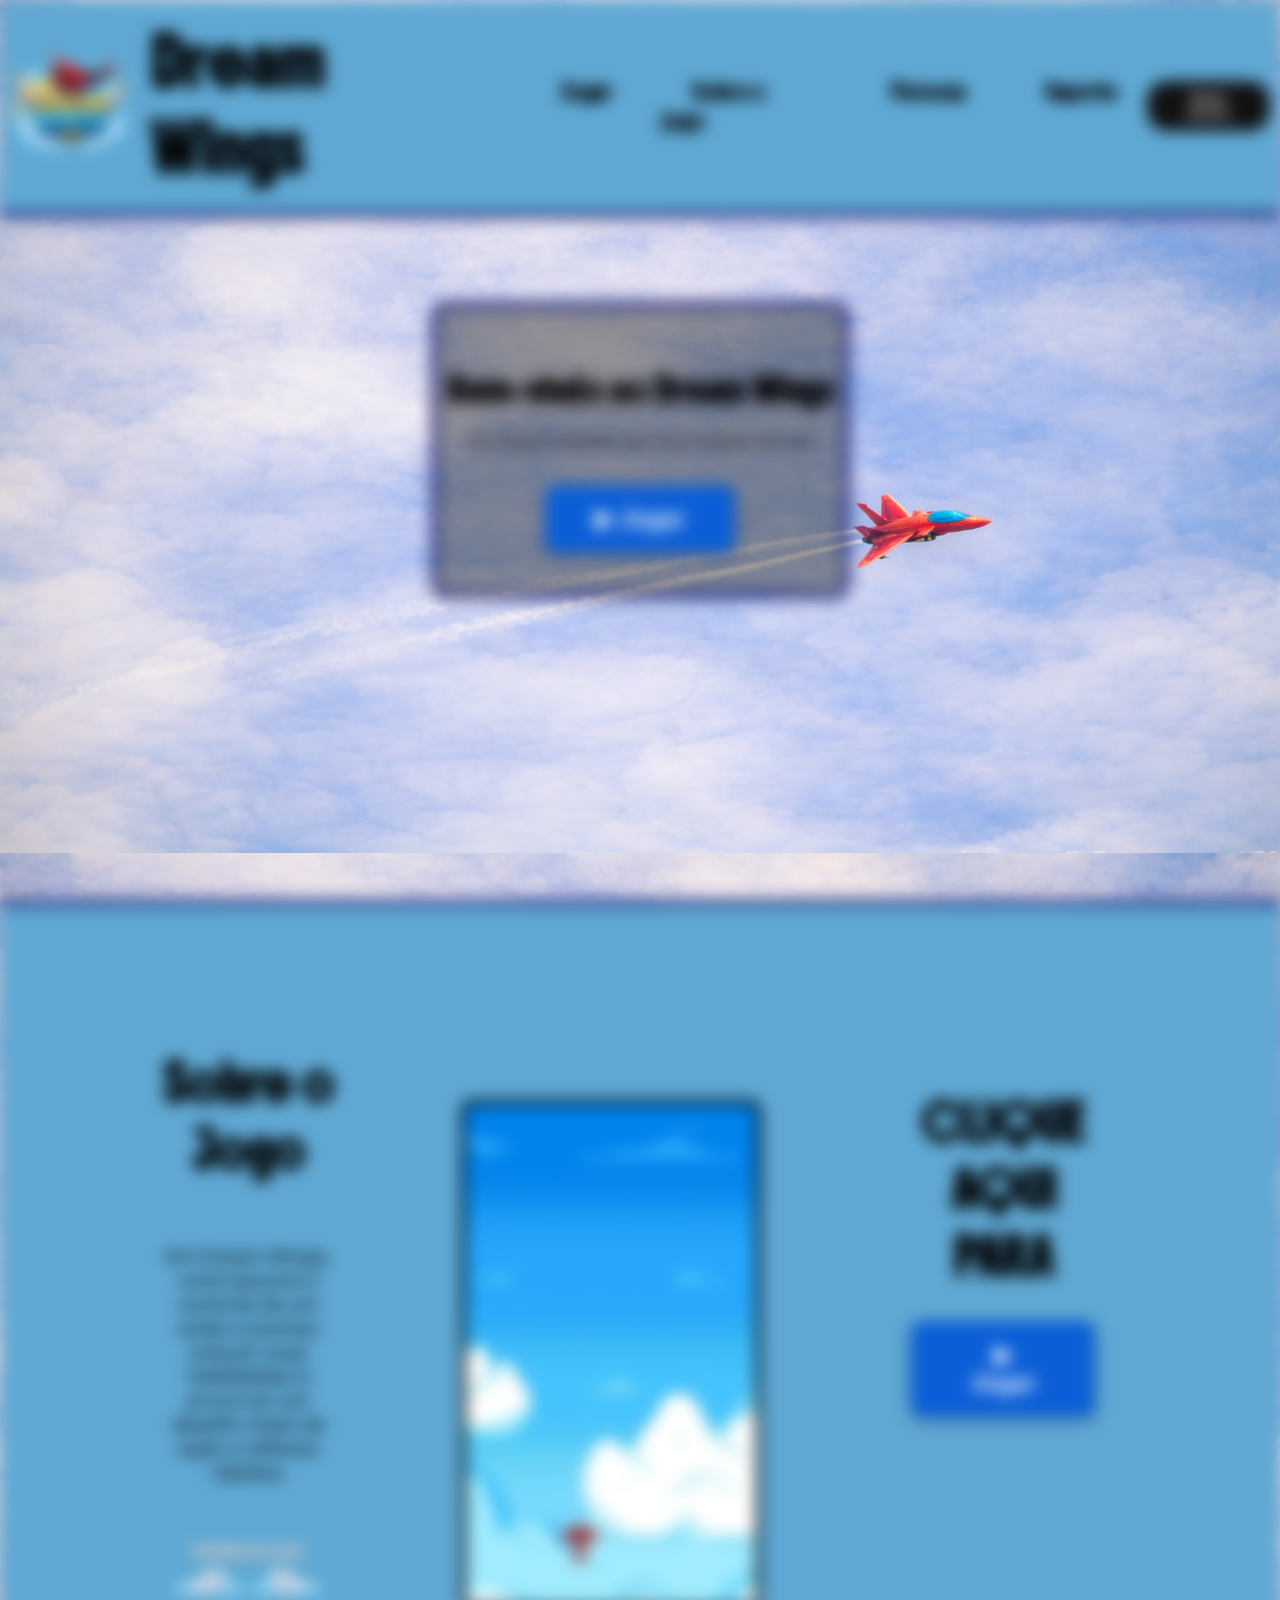
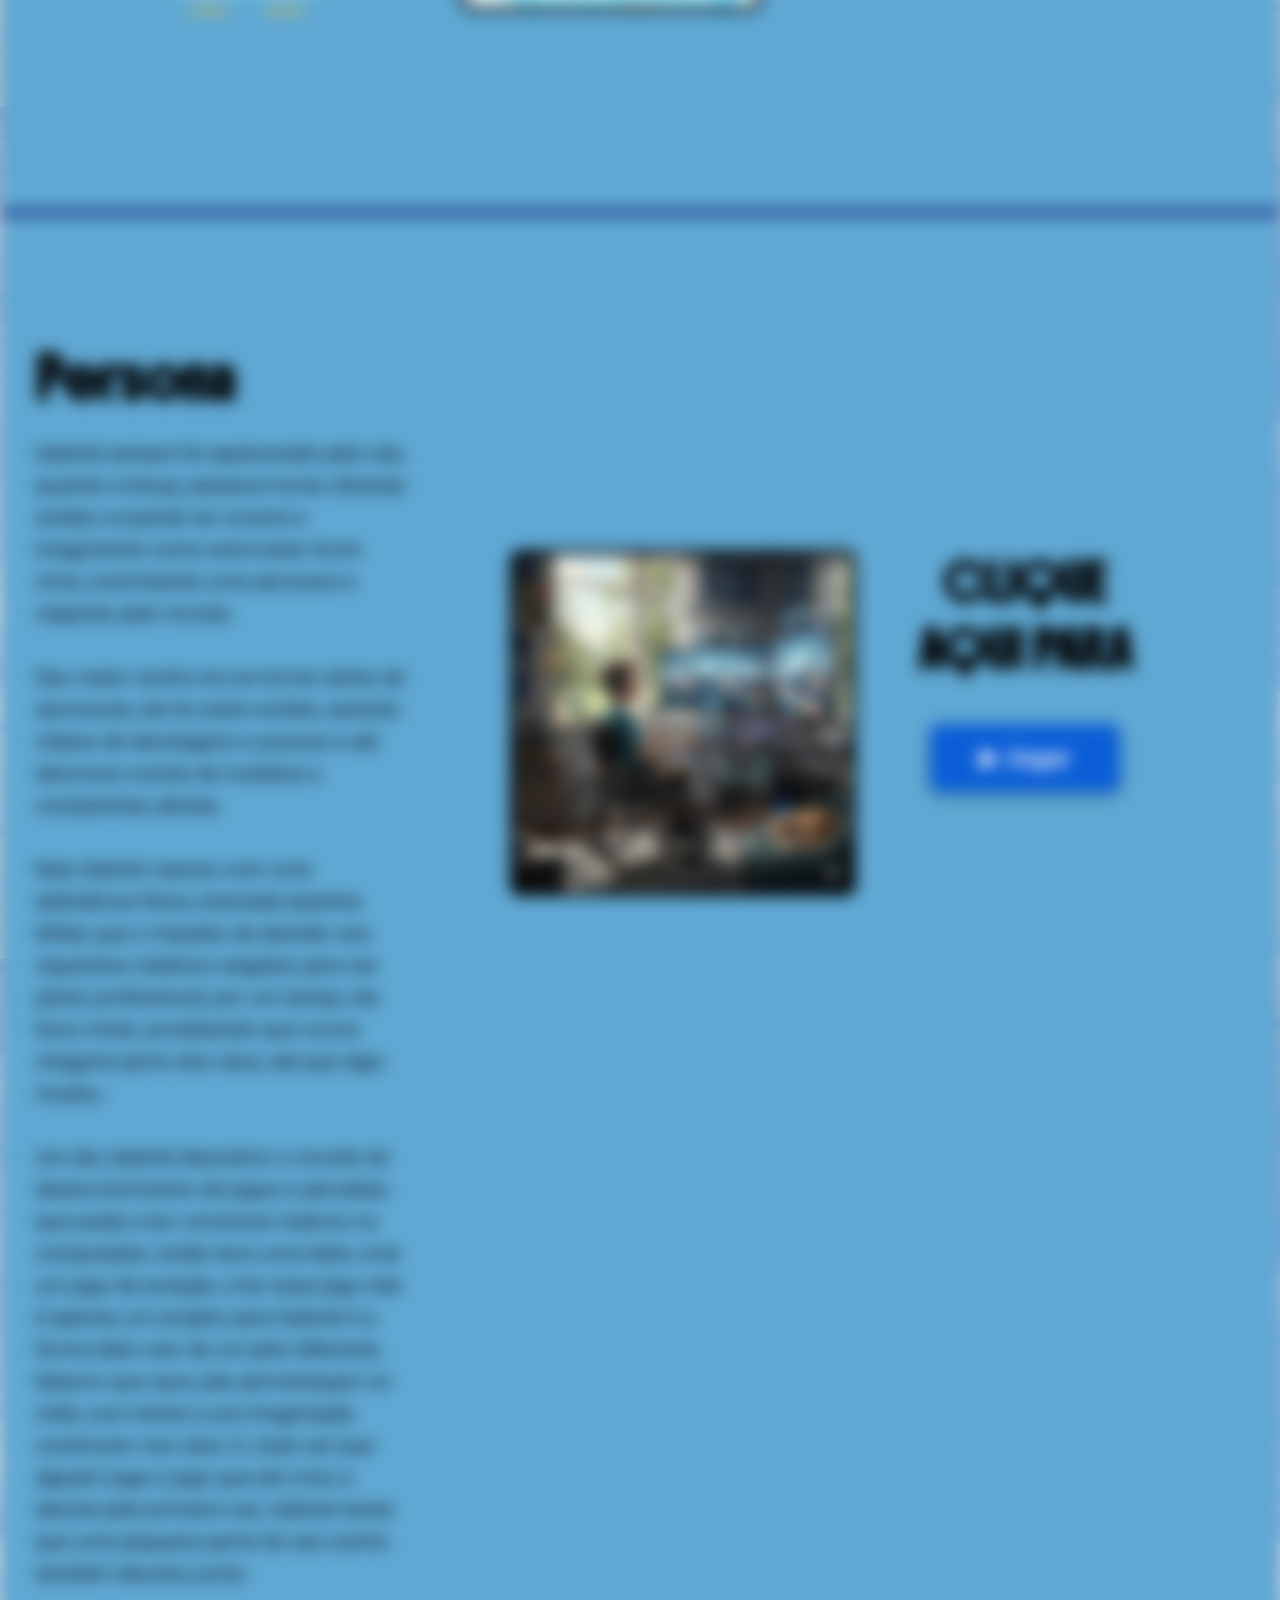
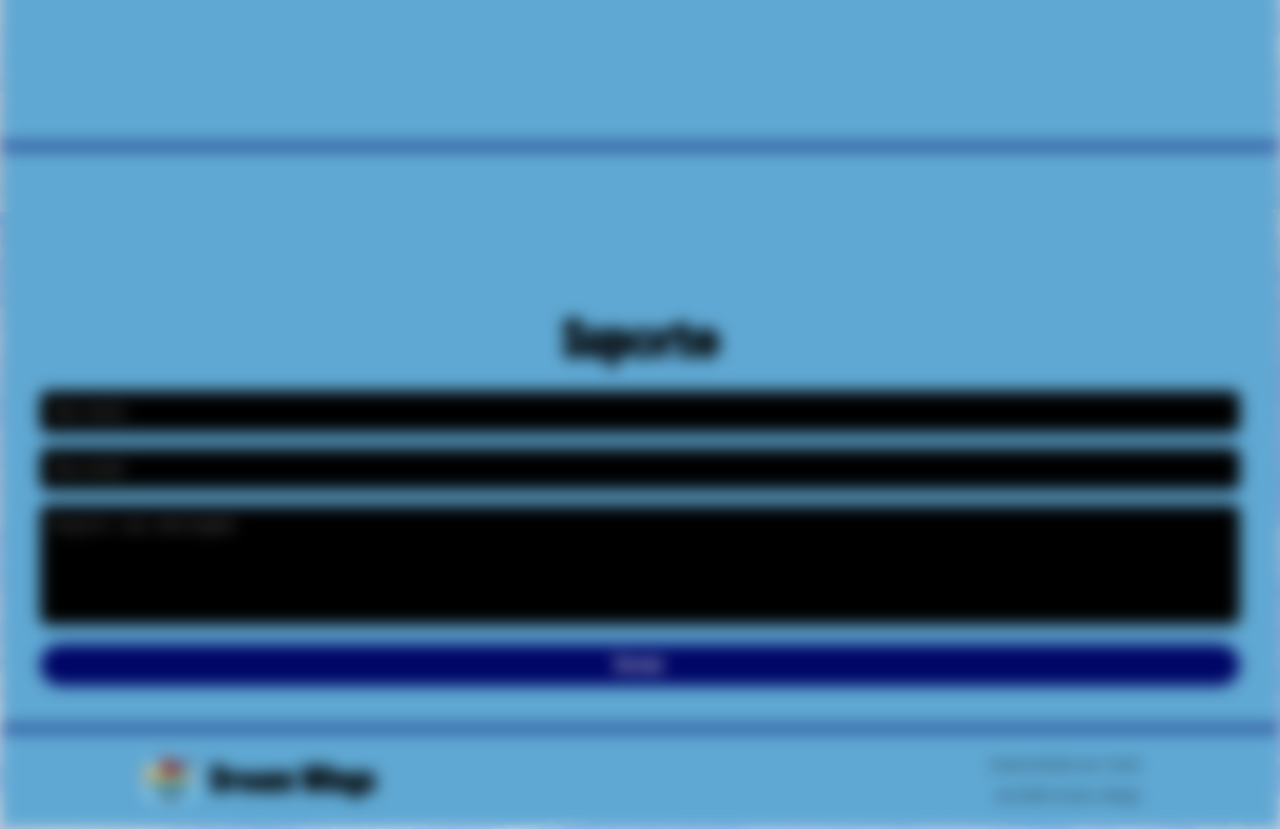
==== index.html @ 75f270e5 "site dream wings" ====
<!DOCTYPE html>
<html lang="pt-br">

<head>
  <meta charset="UTF-8">
  <meta name="viewport" content="width=device-width, initial-scale=1.0">
  <title>Dream Wings</title>

  <!-- FONTES -->
  <link rel="preconnect" href="https://fonts.googleapis.com">
  <link rel="preconnect" href="https://fonts.gstatic.com" crossorigin>

  <!-- TÍTULOS -->
  <link href="https://fonts.googleapis.com/css2?family=Boldonse&display=swap" rel="stylesheet">

  <!-- PARÁGRAFOS -->
  <link href="https://fonts.googleapis.com/css2?family=Bricolage+Grotesque:wght@200..800&display=swap" rel="stylesheet">

  <link rel="stylesheet" href="style.css">
</head>

<body>

<!-- HEADER -->
<header>
  <div class="logo">
    <a href="#jogar">
      <img src="img/logo.png">
    </a>
  </div>

  <a href="#jogar" class="logo-titulo">
    <h1 class="titulo">Dream Wings</h1>
  </a>

  <nav>
    <ul>
      <li><a href="#jogar">Jogar</a></li>
      <li><a href="#sobreojogo">Sobre o jogo</a></li>
      <li><a href="#persona">Persona</a></li>
      <li><a href="#suporte">Suporte</a></li>
    </ul>
  </nav>

  <button id="tema-btn" class="tema-btn">Modo escuro</button>
</header>

<!-- JOGAR -->
<section id="jogar" class="elementodapagina">
  <div class="conteudo">
    <h2 style="font-family: Boldonse;">Bem-vindo ao Dream Wings</h2>
    <p style="font-family: 'Bricolage Grotesque', sans-serif;">
      Um menino sonhador que nunca desistiu de voar.
    </p>
    <button class="play-btn">▶ Jogar</button>
  </div>
</section>

<!-- SOBRE -->
<section id="sobreojogo" class="elementosobre">
  <div class="texto">
    <h2 style="font-family: Boldonse;">Sobre o Jogo</h2>

    <p style="font-family: 'Bricolage Grotesque', sans-serif;">
      Em Dream Wings, você assume o controle de um avião e precisa colocar suas habilidades à prova em um desafio
      cheio de ação e reflexos rápidos.
    </p>

    <div class="imagem-controles">
      <img src="img/Controles de jogo com setas.png">
    </div>
  </div>

  <div class="imagem1">
    <img src="img/screechot.PNG">
  </div>

  <div class="botaosobre">
    <h2 style="font-family: Boldonse;">CLIQUE AQUI PARA</h2>
    <button class="play-btn">▶ Jogar</button>
  </div>
</section>

<!-- PERSONA -->
<section id="persona" class="persona">
  <div class="texto">
    <h2 style="font-family: Boldonse;">Persona</h2>

    
        </h2>

        <p>
          Gabriel sempre foi apaixonado pelo céu, quando criança, passava horas olhando aviões cruzando as nuvens e
          imaginando como seria estar lá em cima, controlando uma aeronave e viajando pelo mundo.
          <br> </br>
          Seu maior sonho era se tornar piloto de aeronaves, ele lia sobre aviões, assistia vídeos de decolagens e
          pousos e
          até decorava nomes de modelos e companhias aéreas.
          <br> </br>
          Mas Gabriel nasceu com uma deficiência física chamada espinha bífida, que o impediu de atender aos requisitos
          médicos exigidos para ser piloto profissional, por um tempo, ele ficou triste, acreditando que nunca chegaria
          perto dos céus,
          até que algo mudou.

          <br> </br>

          Um dia, Gabriel descobriu o mundo do desenvolvimento de jogos e percebeu que podia criar universos inteiros no
          computador,

          então teve uma ideia: criar um jogo de aviação,

          criar esse jogo não é apenas um projeto para Gabriel é a forma dele voar de um jeito diferente.

          Mesmo que seus pés permaneçam no chão, sua mente e sua imaginação continuam nos céus. E, toda vez que alguém
          joga
          o jogo que ele criou e decola pela primeira vez, Gabriel sente que uma pequena parte do seu sonho também
          decolou
          junto.


        </p>
  </div>

  <div class="imagem">
    <img src="img/gabriel.png">
  </div>

  <div class="botaopersona">
    <h2 style="font-family: Boldonse;">CLIQUE AQUI PARA</h2>
    <button class="play-btn">▶ Jogar</button>
  </div>
</section>

<!-- SUPORTE -->
<section id="suporte">
  <h2 style="font-family: Boldonse;">Suporte</h2>

  <input type="text" placeholder="Seu nome">
  <input type="email" placeholder="Seu email">
  <textarea placeholder="Digite sua mensagem"></textarea>

  <button type="button" onclick="mostrarOpcoes()">Enviar</button>

  <div id="opcoes-email" style="display:none;">
    <button onclick="abrirGmail()">Gmail</button>
    <button onclick="abrirOutlook()">Outlook</button>
  </div>
</section>

<!-- FOOTER -->
<footer class="footer">
  <div class="footer-content">
    <div class="footer-logo">
      <img src="img/logo.png">
      <h2 style="font-family: Boldonse;">Dream Wings</h2>
    </div>

    <div class="footer-info">
      <p style="font-family: 'Bricolage Grotesque', sans-serif;">Desenvolvido por Cauê</p>
      <p style="font-family: 'Bricolage Grotesque', sans-serif;">© 2026 Dream Wings</p>
    </div>
  </div>
</footer>


<script>
function mostrarOpcoes() {
  document.getElementById("opcoes-email").style.display = "block";
}

function abrirGmail() {
  window.location.href =
    "https://mail.google.com/mail/?view=cm&to=suportedreamwings@gmail.com";
}

function abrirOutlook() {
  window.location.href =
    "https://outlook.live.com/mail/0/deeplink/compose?to=suportedreamwings@gmail.com";
}

const ANO_LANCAMENTO = 2026;
  let anoAtual = new Date().getFullYear();

  if (anoAtual == ANO_LANCAMENTO) {
    alert("NOTÍCIA: Este jogo é um grande lançamento!");
  }



  
  window.scrollTo(0, 0);

let nome = prompt("Qual é o seu nome?");

  // pede a idade
  let idade = Number(prompt("Olá " + nome + ", qual é a sua idade?"));

  // verificação
  if (idade >= 10) {
    alert("Acesso permitido. Bem-vindo, " + nome + "!");
  } else {
    alert("Acesso restrito, " + nome + "!");


    
    // borra o site
    document.body.style.filter = "blur(8px)";
    document.body.style.pointerEvents = "none";
  }



// modo escuro
const botao = document.getElementById("tema-btn");

botao.onclick = function () {
  document.body.classList.toggle("dark");

  if (document.body.classList.contains("dark")) {
    botao.textContent = "Modo claro";
  } else {
    botao.textContent = "Modo escuro";
  }
};
</script>

</body>
</html>
---- style.css ----
* {
    box-sizing: border-box;
    scroll-behavior: auto;
}

a {
  text-decoration: none;
  color: inherit;
}

/* começo do header */
header {
    background-color: #5fa8d3;
    box-shadow: 0 2px 10px rgba(0,0,0,0.1);
    padding: 0px 10px;
    margin: 0;
    border: 10px;
    margin: auto;
   border-bottom: 5px solid #000566;

    display: flex;
    align-items: center;
    position: fixed;
    top: 0;
    left: 0;
    width: 100%;
    z-index: 1000;





}




/* LOGO ESQUERDA */
.logo img {
    width: 120px;


}

/* TÍTULO CENTRAL  */
.titulo {
    position: left;
    padding: 20px;
    left: 45%;
    text-align: left;
    color: #000;
    margin: 0;
    font-family: Boldonse;
    font-size: 45px;
   
}

/* MENU DIREITA */
nav {
    margin-left: auto;



}

nav ul {
    list-style: none;
    display: flex;
    margin: 0;
    padding: 0;
}

nav ul li {
    margin-left: 20px;

}

nav ul li a {
    text-decoration: none;
    color: black;
    font-weight: bold;
    font-size: 15px;
    padding: 0px;
    margin: 30px;
    font-family: Boldonse;

}

/* SUBLINHADO DOS BOTÕES DO MENU */
nav ul li a:hover {
    color: blue;
}



.logo-titulo {
  text-decoration: none;
  color: inherit;
  display: flex;
  align-items: center;
  gap: 10px;
}


/* fim do header */


body {
    background-image: url(img/Jato\ de\ combate\ vermelho\ no\ céu.png);
    background-size: contain;
    margin: 0;
    padding: 0;
background-color: #ffffff;
    color: #000000; 




}


/*  começo da tela inteira */
.elementodapagina {
    height: 100vh;
    /* ocupa a tela toda */
    display: flex;
    justify-content: center;
    align-items: center;
    text-align: center;
    color: rgb(255, 255, 255);




}
/* fim da tela inteira */






/*começo do quadrado*/

.conteudo {
  background: rgba(55, 56, 56, 0.5);/* fundo escuro transparente */
    padding: 40px 10px;
    border-radius: 15px;
    border: 5px solid #000566;
box-shadow: 0 2px 10px rgba(0,0,0,0.1);

        h2{
            font-family:  Boldonse;
            color: #000;
        }



    p {
        font-family: Bricolage Grotesque;
        font-size: 15px;
color: #000;
    }



}
/*fim do quadrado*/





/* começo do botão jogar */
.play-btn {
    margin-top: 20px;
    padding: 20px 50px;
    font-size: 24px;
    font-weight: bold;
 background-color: #0b5ed7;
    box-shadow: 0 4px 12px rgba(0,0,0,0.25);
 
    border: none;
    border-radius: 10px;
    cursor: pointer;
    transition: opacity 0.3s;
      animation: piscar 1s infinite;
     color: white;

    




}

@keyframes piscar {
    0% { opacity: 2; }
    50% { opacity: 0.5; }
    100% { opacity: 0,5; }
}



/* EFEITO HOVER BOTÃO */
.play-btn:hover {
     background-color: #084298;
    transform: scale(1.1);
    
}

/*fim do botão jogar*/









/*começo do sobre o jogo*/

.elementosobre {
background-color: #5fa8d3;

    .botaosobre {


        margin-top: 20px;
        padding: 20px 50px;
        font-size: 24px;
        font-weight: bold;
   
        border: none;
        border-radius: 10px;
        cursor: pointer;
        transition: 0.3s;


    }

    /* EFEITO HOVER BOTÃO */
    .play-btn:hover {
      background-color: #084298;
    transform: scale(1.1);
    }









    h2 {
        margin: auto;
        text-align: center;
        color: black;
        font-family: Boldonse;
        font-size: 35px;
        padding: 10px;
    }


    p {

        border-radius: 10px;
        font-family: Bricolage Grotesque;
        padding: 0px 10px;
        color: black;
        font-size: 20px;
        padding: 30px;

   
    }

    
.imagem-controles img{
    width: 70%;
  text-align: left;
  
}







    .texto {
        width: 65%;
    }

    .imagem1 img {
        width: 300px;
        border-radius: 10px;
         border: 5px solid black;
        margin: 60px 100px;
        padding: 0px 0px;
        align-items: top;
    }


    display: flex;
       align-items: top;
    padding: 135px;
    justify-content: space-between;
  
    text-align: center;
      border-top: 5px solid #000566;
box-shadow: 0 2px 10px rgba(0,0,0,0.1);
    
}

/*fim do sobre o jogo*/



















/*começo do footer*/

.footer {
    width: 100%;
  background-color: #5fa8d3;
    color: white;
    padding: 10px 20px;
    margin-top: 0;
   border-top: 5px solid #000566;

}

.footer-content {
    max-width: 1000px;
    margin: auto;
    display: flex;
    justify-content: space-between;
    align-items: center;
    flex-wrap: wrap;
}

.footer-logo {
    display: flex;
    align-items: center;
    gap: 10px;
}

.footer-logo img {
    width: 60px;
}

.footer-logo h2 {
    font-size: 22px;
    color: black
}

.footer-info {
    text-align: right;
    font-size: 14px;
    opacity: 0.8;
    color: #000;
}


/*fim do footer*/




/*começo da persona*/
.persona {

    display: flex;
    align-items: flex-start;
    justify-content: space-between;

    padding: 135px;
    background-color: #5fa8d3;
    text-align: center;

    border-top: 5px solid #000566;
    box-shadow: 0 2px 10px rgba(0,0,0,0.1);
}

/* TEXTO (ESQUERDA) */
.persona .texto {
    width: 60%;
    margin-left: -100px;
    margin-right: 100px;
}

.persona .texto h2 {
    text-align: left;
    color: black;
    font-family: Boldonse;
    font-size: 40px;
    margin-bottom: 20px;
    margin-top: -10px;
}

.persona .texto p {
    text-align: left;
    font-family: Bricolage Grotesque;
    color: black;
    font-size: 20px;
    line-height: 1.6;
}

/* IMAGEM (MEIO) */
.persona .imagem {
    display: flex;
    align-items: center;
    justify-content: center;
}

.persona .imagem img {
    width: 480px; /* maior */
    max-width: 100%;
    border-radius: 10px;
    border: 5px solid black;
    margin: 0 40px;
    
    margin-top: 200px;
}

/*botao de jogar*/
.persona .botaopersona {
    display: flex;
    flex-direction: column;
    align-items: center;
    margin-left: 50px;
}

/* TEXTO DO BOTÃO */
.persona .botaopersona h2 {
    color: black;
    font-family: Boldonse;
    font-size: 35px;
    margin-bottom: 20px;
    text-align: center;
    margin-top: 200px;
}

/* BOTÃO */
.persona .play-btn {
    padding: 20px 50px;
    font-size: 24px;
    font-weight: bold;

   
    color: white;

    border: none;
    border-radius: 10px;
    cursor: pointer;
    transition: 0.3s;
 background-color: #0b5ed7;
    box-shadow: 0 4px 12px rgba(0,0,0,0.25);
}

/* HOVER */
.persona .play-btn:hover {
    background-color: #084298;
    transform: scale(1.1);
}


/*fim da persona*/









#suporte {
    
  background-color: #5fa8d3;
  
  text-align: center;
  color: white;
  margin-bottom: 0;
  padding-bottom: 20px; /* ajusta se quiser menos espaço */
border-top: 5px solid #000566;
    box-shadow: 0 2px 10px rgba(0,0,0,0.1);
    padding: 40px;
  
}

#suporte h2 {
     font-family: Boldonse;
  font-size: 32px;
  margin-bottom: 20px;
  color: black;
  margin-top: 120px
}

#suporte form {
    
  max-width: 500px;
  margin: 0 auto;
  
  
}

#suporte input,
#suporte textarea {
  width: 100%;
  padding: 12px;
  margin-bottom: 15px;
  border: none;
  border-radius: 8px;
  outline: none;
  font-size: 16px;
  background-color: black;
  color: white;
  
   

}


#suporte input[type="text"],
#suporte input[type="email"],
#suporte textarea {
  color: white;
  background-color: black;
  
}

#suporte textarea {
  
  height: 120px;
  color: white;
  background-color: black;
}

#suporte button {
  width: 100%;
  padding: 12px;
  background-color: #000566;
  color: white;
  border: none;
  border-radius: 25px;
  font-size: 16px;
  font-weight: bold;
  cursor: pointer;
  transition: 0.3s;
}

#suporte button:hover {
  background-color: #000566;
  transform: scale(1.05);
}

#opcoes-email {
  margin-top: 10px;
}

#opcoes-email button {
  margin: 5px;
  padding: 10px 15px;
  border-radius: 10px;
  border: none;
  cursor: pointer;
}
























/*MODO ESCURO*/
.tema-btn {
  padding: 10px 20px;
  border-radius: 20px;
  border: none;
  background: #111;
  color: #fff;
  cursor: pointer;
  font-weight: bold;
  transition: 0.3s;
}

.tema-btn:hover {
  transform: scale(1.05);
}

/* quando estiver no modo escuro */
body.dark .tema-btn {
  background: #fff;
  color: #000;

}


body.dark {
    background-color: #020c1b;
    color: white;
    background-image: url(img/Jato\ vermelho\ no\ céu\ estrelado.png);
}
 
body.dark .elementosobre {
    background: linear-gradient(180deg, #04111d, #020c1b);
    
     border-top: 5px solid #02cae9;
    box-shadow: 0 0 15px #02cae9;

    h2{
        color: white;
    }
    p{
        color: white;
    }
    img{
        border:  5px solid white;
    }
 
    .imagem-controles img{
        border: none;
    }

    
}


body.dark .persona {
    background: linear-gradient(180deg, #04111d, #020c1b);
       border-top: 5px solid #02cae9;
    box-shadow: 0 0 15px #02cae9;

    h2{
        color: white;

    }

    p{
        color: white;
    }

    img{
        border:  5px solid white;
    }
}


body.dark header {
    background-color: #08131f;
      border-bottom:  5px solid #02cae9;
    box-shadow: 0 0 15px #02cae9;
    h1{
        color: white;
    }

    }


    

body.dark nav ul li a {
color: white;
    }



   body.dark nav ul li a:hover {
    color: #00c3ff;
}




body.dark footer {
     background: linear-gradient(180deg, #0b1d3a, #000);
     border-top: 5px solid #02cae9;
    box-shadow: 0 0 15px #02cae9;
}

body.dark .footer-logo h2 {
    font-size: 22px;
    color: white;
}

body.dark .footer-info {
    text-align: right;
    font-size: 14px;
    opacity: 0.8;
    color: white;
}








body.dark .play-btn {
    background-color: #02cae9;
   box-shadow: 0 0 15px #02cae9;
    color: rgb(0, 0, 0);
     
}

body.dark .play-btn:hover{
   background-color:  #00c3ff;
}

body.dark .conteudo {
    border-radius: 15px;
    border: 5px solid #02cae9;
    box-shadow: 0 0 15px #02cae9;
     background: rgba(55, 56, 56, 0.5);
h2{
    color: white;
}

p{
    color: white;
}
}





body.dark #suporte{
    border-top: 5px solid #02cae9;
    box-shadow: 0 0 15px #02cae9;
    background-color: #08131f;
}



body.dark #suporte button {
  background-color: #02cae9;
   box-shadow: 0 0 15px #02cae9;
   color: #000;
  }

  body.dark #suporte h2{
    color: white;
  }

  body.dark #suporte input,
body.dark #suporte textarea {
  background-color: white; /* quadrado branco */
  color: black;            /* texto preto */
}

/* placeholder (Digite seu nome, email...) */
body.dark #suporte input::placeholder,
body.dark #suporte textarea::placeholder {
  color: black;
}
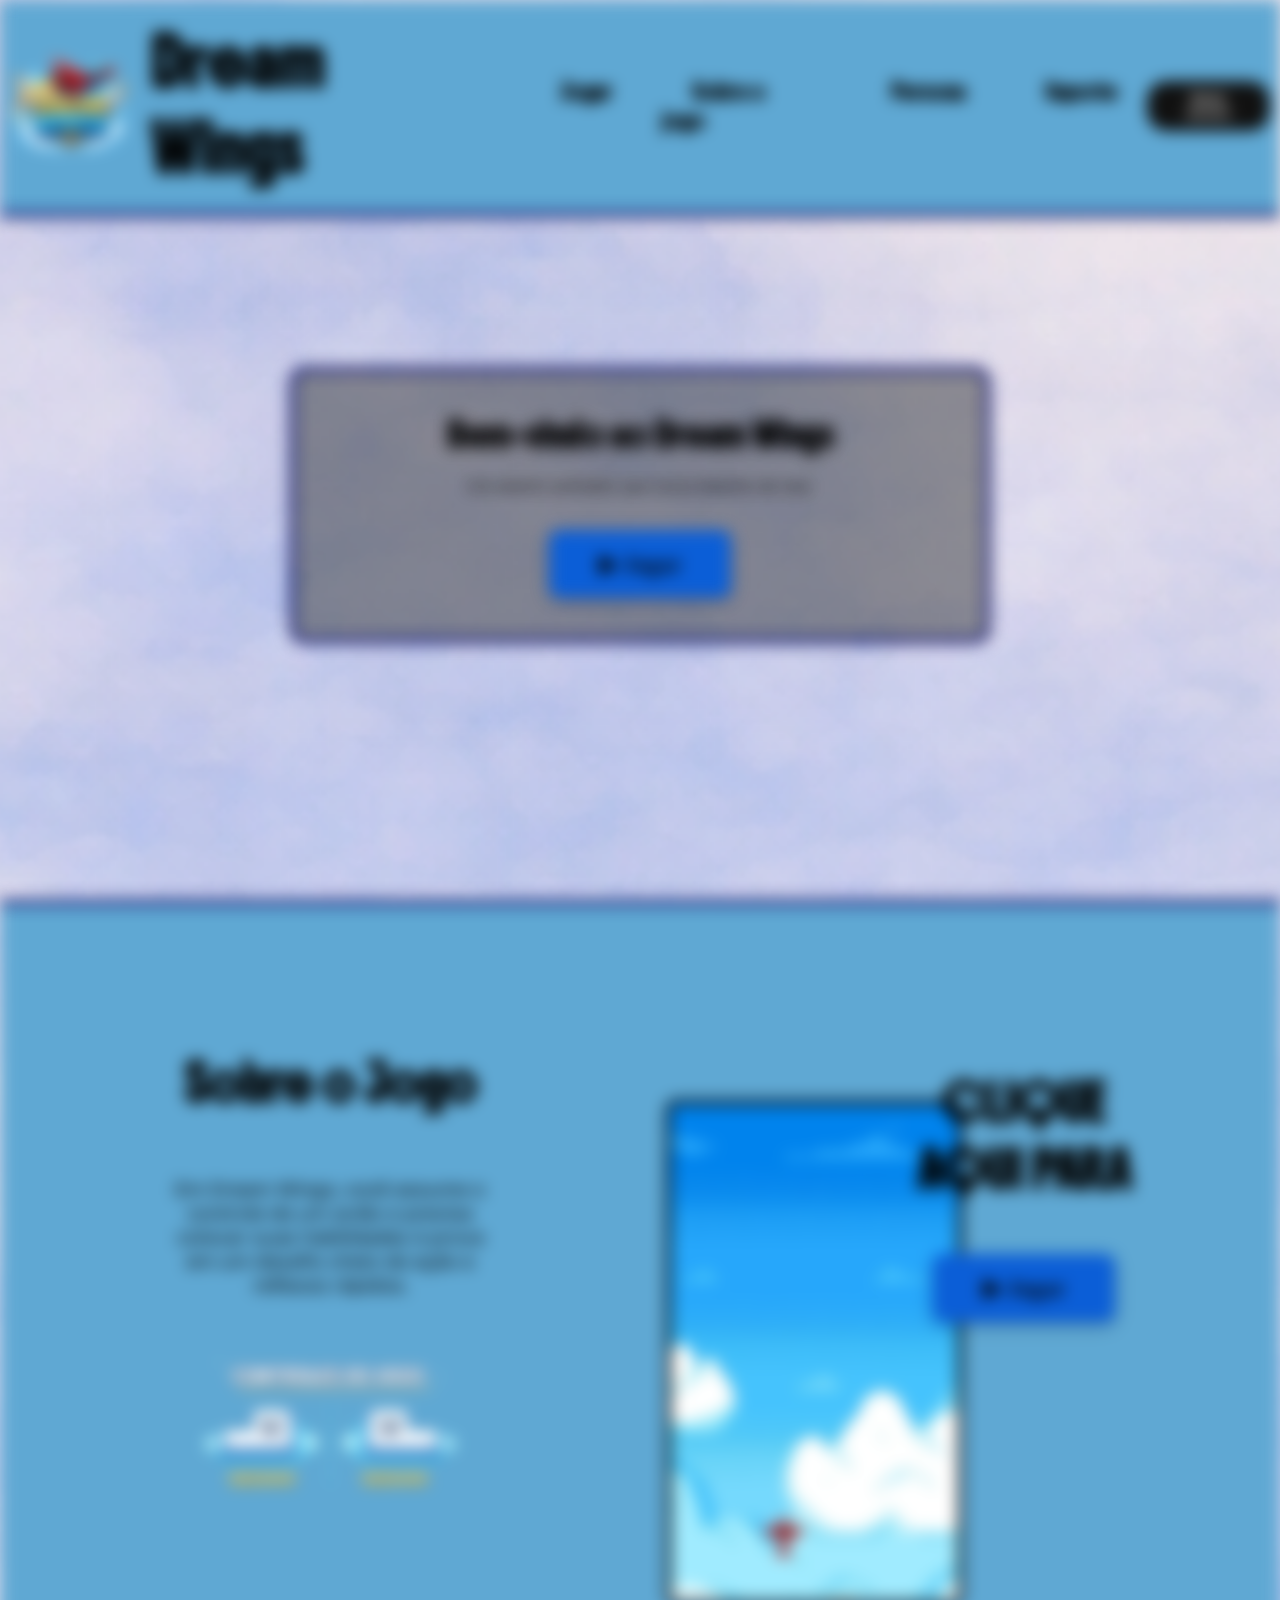
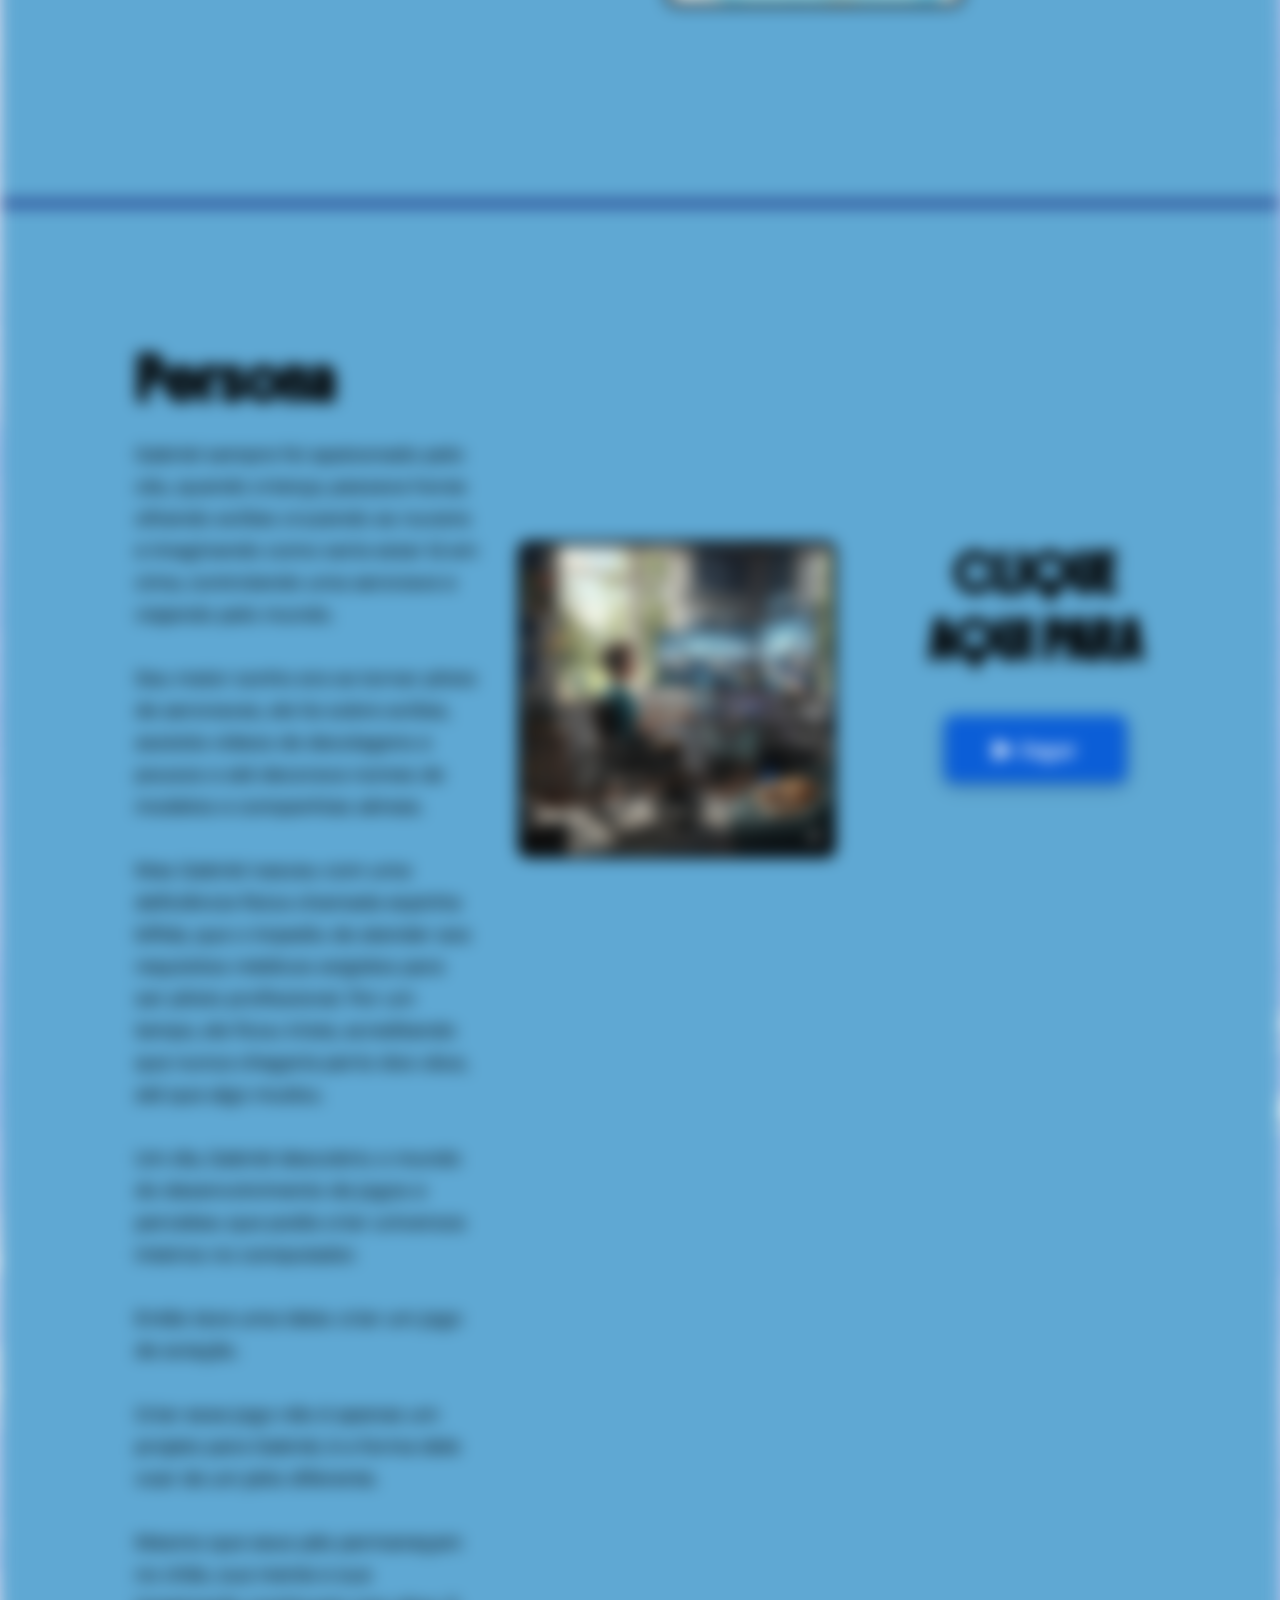
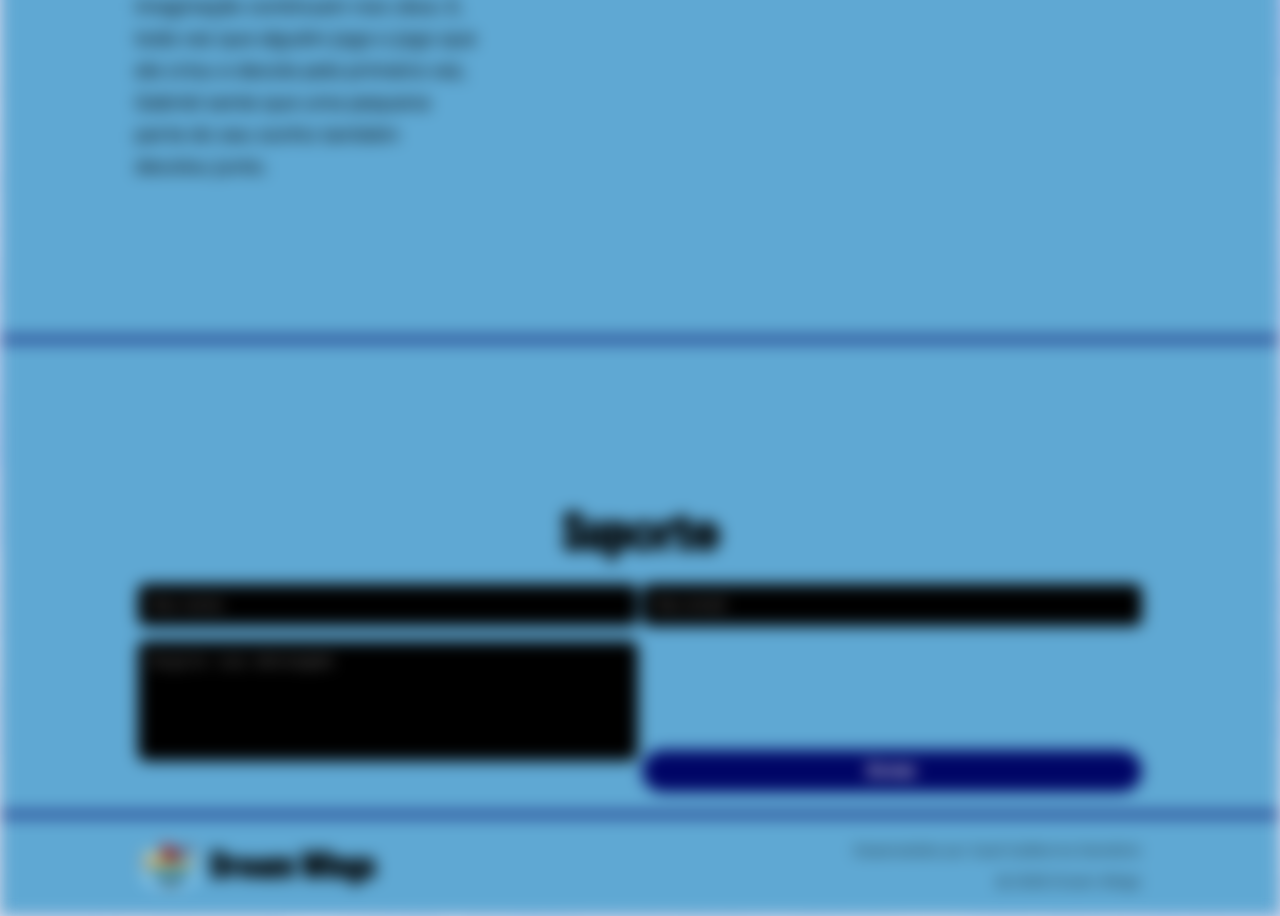
==== commit 291096eb: "linkando o jogo" ====
--- a/index.html
+++ b/index.html
@@ -1,228 +1,180 @@
 <!DOCTYPE html>
 <html lang="pt-br">
-
 <head>
   <meta charset="UTF-8">
   <meta name="viewport" content="width=device-width, initial-scale=1.0">
   <title>Dream Wings</title>
-
-  <!-- FONTES -->
   <link rel="preconnect" href="https://fonts.googleapis.com">
   <link rel="preconnect" href="https://fonts.gstatic.com" crossorigin>
-
-  <!-- TÍTULOS -->
   <link href="https://fonts.googleapis.com/css2?family=Boldonse&display=swap" rel="stylesheet">
-
-  <!-- PARÁGRAFOS -->
   <link href="https://fonts.googleapis.com/css2?family=Bricolage+Grotesque:wght@200..800&display=swap" rel="stylesheet">
-
   <link rel="stylesheet" href="style.css">
 </head>
-
 <body>
-
-<!-- HEADER -->
-<header>
-  <div class="logo">
-    <a href="#jogar">
-      <img src="img/logo.png">
-    </a>
-  </div>
-
-  <a href="#jogar" class="logo-titulo">
-    <h1 class="titulo">Dream Wings</h1>
-  </a>
-
-  <nav>
-    <ul>
-      <li><a href="#jogar">Jogar</a></li>
-      <li><a href="#sobreojogo">Sobre o jogo</a></li>
-      <li><a href="#persona">Persona</a></li>
-      <li><a href="#suporte">Suporte</a></li>
-    </ul>
-  </nav>
-
-  <button id="tema-btn" class="tema-btn">Modo escuro</button>
-</header>
-
-<!-- JOGAR -->
-<section id="jogar" class="elementodapagina">
-  <div class="conteudo">
-    <h2 style="font-family: Boldonse;">Bem-vindo ao Dream Wings</h2>
-    <p style="font-family: 'Bricolage Grotesque', sans-serif;">
-      Um menino sonhador que nunca desistiu de voar.
-    </p>
-    <button class="play-btn">▶ Jogar</button>
-  </div>
-</section>
-
-<!-- SOBRE -->
-<section id="sobreojogo" class="elementosobre">
-  <div class="texto">
-    <h2 style="font-family: Boldonse;">Sobre o Jogo</h2>
-
-    <p style="font-family: 'Bricolage Grotesque', sans-serif;">
-      Em Dream Wings, você assume o controle de um avião e precisa colocar suas habilidades à prova em um desafio
-      cheio de ação e reflexos rápidos.
-    </p>
-
-    <div class="imagem-controles">
-      <img src="img/Controles de jogo com setas.png">
-    </div>
-  </div>
-
-  <div class="imagem1">
-    <img src="img/screechot.PNG">
-  </div>
-
-  <div class="botaosobre">
-    <h2 style="font-family: Boldonse;">CLIQUE AQUI PARA</h2>
-    <button class="play-btn">▶ Jogar</button>
-  </div>
-</section>
-
-<!-- PERSONA -->
-<section id="persona" class="persona">
-  <div class="texto">
-    <h2 style="font-family: Boldonse;">Persona</h2>
-
-    
-        </h2>
-
-        <p>
-          Gabriel sempre foi apaixonado pelo céu, quando criança, passava horas olhando aviões cruzando as nuvens e
-          imaginando como seria estar lá em cima, controlando uma aeronave e viajando pelo mundo.
-          <br> </br>
-          Seu maior sonho era se tornar piloto de aeronaves, ele lia sobre aviões, assistia vídeos de decolagens e
-          pousos e
-          até decorava nomes de modelos e companhias aéreas.
-          <br> </br>
-          Mas Gabriel nasceu com uma deficiência física chamada espinha bífida, que o impediu de atender aos requisitos
-          médicos exigidos para ser piloto profissional, por um tempo, ele ficou triste, acreditando que nunca chegaria
-          perto dos céus,
-          até que algo mudou.
-
-          <br> </br>
-
-          Um dia, Gabriel descobriu o mundo do desenvolvimento de jogos e percebeu que podia criar universos inteiros no
-          computador,
-
-          então teve uma ideia: criar um jogo de aviação,
-
-          criar esse jogo não é apenas um projeto para Gabriel é a forma dele voar de um jeito diferente.
-
-          Mesmo que seus pés permaneçam no chão, sua mente e sua imaginação continuam nos céus. E, toda vez que alguém
-          joga
-          o jogo que ele criou e decola pela primeira vez, Gabriel sente que uma pequena parte do seu sonho também
-          decolou
-          junto.
-
-
-        </p>
-  </div>
-
-  <div class="imagem">
-    <img src="img/gabriel.png">
-  </div>
-
-  <div class="botaopersona">
-    <h2 style="font-family: Boldonse;">CLIQUE AQUI PARA</h2>
-    <button class="play-btn">▶ Jogar</button>
-  </div>
-</section>
-
-<!-- SUPORTE -->
-<section id="suporte">
-  <h2 style="font-family: Boldonse;">Suporte</h2>
-
-  <input type="text" placeholder="Seu nome">
-  <input type="email" placeholder="Seu email">
-  <textarea placeholder="Digite sua mensagem"></textarea>
-
-  <button type="button" onclick="mostrarOpcoes()">Enviar</button>
-
-  <div id="opcoes-email" style="display:none;">
-    <button onclick="abrirGmail()">Gmail</button>
-    <button onclick="abrirOutlook()">Outlook</button>
-  </div>
-</section>
-
-<!-- FOOTER -->
-<footer class="footer">
-  <div class="footer-content">
-    <div class="footer-logo">
-      <img src="img/logo.png">
-      <h2 style="font-family: Boldonse;">Dream Wings</h2>
+  <header>
+    <div class="logo">
+      <a href="#jogar">
+        <img src="img/logo.png" alt="Logo Dream Wings">
+      </a>
     </div>
 
-    <div class="footer-info">
-      <p style="font-family: 'Bricolage Grotesque', sans-serif;">Desenvolvido por Cauê</p>
-      <p style="font-family: 'Bricolage Grotesque', sans-serif;">© 2026 Dream Wings</p>
+    <a href="#jogar" class="logo-titulo">
+      <h1 class="titulo">Dream Wings</h1>
+    </a>
+
+    <nav>
+      <ul>
+        <li><a href="#jogar">Jogar</a></li>
+        <li><a href="#sobreojogo">Sobre o jogo</a></li>
+        <li><a href="#persona">Persona</a></li>
+        <li><a href="#suporte">Suporte</a></li>
+      </ul>
+    </nav>
+
+    <button id="tema-btn" class="tema-btn">Modo escuro</button>
+  </header>
+
+  <section id="jogar" class="elementodapagina">
+    <div class="conteudo">
+      <h2>Bem-vindo ao Dream Wings</h2>
+      <p>Um menino sonhador que nunca desistiu de voar.</p>
+      <a href="Dream WIngs/index.html" target="_blank" rel="noopener noreferrer" class="play-btn">▶ Jogar</a>
     </div>
-  </div>
-</footer>
+  </section>
 
+  <section id="sobreojogo" class="elementosobre">
+    <div class="texto">
+      <h2>Sobre o Jogo</h2>
+      <p>
+        Em Dream Wings, você assume o controle de um avião e precisa colocar suas habilidades à prova em um desafio
+        cheio de ação e reflexos rápidos.
+      </p>
 
-<script>
-function mostrarOpcoes() {
-  document.getElementById("opcoes-email").style.display = "block";
-}
+      <div class="imagem-controles">
+        <img src="img/Controles de jogo com setas.png" alt="Controles do jogo">
+      </div>
+    </div>
 
-function abrirGmail() {
-  window.location.href =
-    "https://mail.google.com/mail/?view=cm&to=suportedreamwings@gmail.com";
-}
+    <div class="imagem1">
+      <img src="img/screechot.PNG" alt="Imagem do jogo">
+    </div>
 
-function abrirOutlook() {
-  window.location.href =
-    "https://outlook.live.com/mail/0/deeplink/compose?to=suportedreamwings@gmail.com";
-}
+    <div class="botaosobre">
+      <h2>CLIQUE AQUI PARA</h2>
+      <a href="Dream WIngs/index.html" target="_blank" rel="noopener noreferrer" class="play-btn">▶ Jogar</a>
+    </div>
+  </section>
 
-const ANO_LANCAMENTO = 2026;
-  let anoAtual = new Date().getFullYear();
+  <section id="persona" class="persona">
+    <div class="texto">
+      <h2>Persona</h2>
+      <p>
+        Gabriel sempre foi apaixonado pelo céu, quando criança, passava horas olhando aviões cruzando as nuvens e
+        imaginando como seria estar lá em cima, controlando uma aeronave e viajando pelo mundo.
+        <br><br>
+        Seu maior sonho era se tornar piloto de aeronaves, ele lia sobre aviões, assistia vídeos de decolagens e pousos e
+        até decorava nomes de modelos e companhias aéreas.
+        <br><br>
+        Mas Gabriel nasceu com uma deficiência física chamada espinha bífida, que o impediu de atender aos requisitos
+        médicos exigidos para ser piloto profissional. Por um tempo, ele ficou triste, acreditando que nunca chegaria
+        perto dos céus, até que algo mudou.
+        <br><br>
+        Um dia, Gabriel descobriu o mundo do desenvolvimento de jogos e percebeu que podia criar universos inteiros no
+        computador.
+        <br><br>
+        Então teve uma ideia: criar um jogo de aviação.
+        <br><br>
+        Criar esse jogo não é apenas um projeto para Gabriel, é a forma dele voar de um jeito diferente.
+        <br><br>
+        Mesmo que seus pés permaneçam no chão, sua mente e sua imaginação continuam nos céus. E, toda vez que alguém
+        joga o jogo que ele criou e decola pela primeira vez, Gabriel sente que uma pequena parte do seu sonho também
+        decolou junto.
+      </p>
+    </div>
 
-  if (anoAtual == ANO_LANCAMENTO) {
-    alert("NOTÍCIA: Este jogo é um grande lançamento!");
-  }
+    <div class="imagem">
+      <img src="img/gabriel.png" alt="Gabriel">
+    </div>
 
+    <div class="botaopersona">
+      <h2>CLIQUE AQUI PARA</h2>
+      <a href="Dream WIngs/index.html" target="_blank" rel="noopener noreferrer" class="play-btn">▶ Jogar</a>
+    </div>
+  </section>
 
+  <section id="suporte">
+    <h2>Suporte</h2>
 
-  
-  window.scrollTo(0, 0);
+    <input type="text" placeholder="Seu nome">
+    <input type="email" placeholder="Seu email">
+    <textarea placeholder="Digite sua mensagem"></textarea>
 
-let nome = prompt("Qual é o seu nome?");
+    <button type="button" onclick="mostrarOpcoes()">Enviar</button>
 
-  // pede a idade
-  let idade = Number(prompt("Olá " + nome + ", qual é a sua idade?"));
+    <div id="opcoes-email" style="display:none;">
+      <button onclick="abrirGmail()">Gmail</button>
+      <button onclick="abrirOutlook()">Outlook</button>
+    </div>
+  </section>
 
-  // verificação
-  if (idade >= 10) {
-    alert("Acesso permitido. Bem-vindo, " + nome + "!");
-  } else {
-    alert("Acesso restrito, " + nome + "!");
+  <footer class="footer">
+    <div class="footer-content">
+      <div class="footer-logo">
+        <img src="img/logo.png" alt="Logo Dream Wings">
+        <h2>Dream Wings</h2>
+      </div>
 
+      <div class="footer-info">
+        <p>Desenvolvido por Cauê Guilherme Demétrio</p>
+        <p>© 2026 Dream Wings</p>
+      </div>
+    </div>
+  </footer>
 
-    
-    // borra o site
-    document.body.style.filter = "blur(8px)";
-    document.body.style.pointerEvents = "none";
-  }
+  <script>
+    function mostrarOpcoes() {
+      document.getElementById("opcoes-email").style.display = "block";
+    }
 
+    function abrirGmail() {
+      window.location.href = "https://mail.google.com/mail/?view=cm&to=suportedreamwings@gmail.com";
+    }
 
+    function abrirOutlook() {
+      window.location.href = "https://outlook.live.com/mail/0/deeplink/compose?to=suportedreamwings@gmail.com";
+    }
 
-// modo escuro
-const botao = document.getElementById("tema-btn");
+    const ANO_LANCAMENTO = 2026;
+    let anoAtual = new Date().getFullYear();
 
-botao.onclick = function () {
-  document.body.classList.toggle("dark");
+    if (anoAtual === ANO_LANCAMENTO) {
+      alert("NOTÍCIA: Este jogo é um grande lançamento!");
+    }
 
-  if (document.body.classList.contains("dark")) {
-    botao.textContent = "Modo claro";
-  } else {
-    botao.textContent = "Modo escuro";
-  }
-};
-</script>
+    window.scrollTo(0, 0);
 
+    let nome = prompt("Qual é o seu nome?");
+    let idade = Number(prompt("Olá " + nome + ", qual é a sua idade?"));
+
+    if (idade >= 10) {
+      alert("Acesso permitido. Bem-vindo, " + nome + "!");
+    } else {
+      alert("Acesso restrito, " + nome + "!");
+      document.body.style.filter = "blur(8px)";
+      document.body.style.pointerEvents = "none";
+    }
+
+    const botao = document.getElementById("tema-btn");
+
+    botao.onclick = function () {
+      document.body.classList.toggle("dark");
+
+      if (document.body.classList.contains("dark")) {
+        botao.textContent = "Modo claro";
+      } else {
+        botao.textContent = "Modo escuro";
+      }
+    };
+  </script>
 </body>
 </html>
--- a/style.css
+++ b/style.css
@@ -1,7 +1,23 @@
-
 * {
-    box-sizing: border-box;
-    scroll-behavior: auto;
+  box-sizing: border-box;
+  scroll-behavior: auto;
+}
+
+html, body {
+  margin: 0;
+  padding: 0;
+  width: 100%;
+  overflow-x: hidden;
+}
+
+body {
+  background-image: url(img/Jato\ de\ combate\ vermelho\ no\ céu.png);
+  background-size: cover;
+  background-position: center;
+  background-repeat: no-repeat;
+  background-color: #ffffff;
+  color: #000000;
+  padding-top: 110px;
 }
 
 a {
@@ -9,522 +25,331 @@
   color: inherit;
 }
 
-/* começo do header */
+img {
+  max-width: 100%;
+  display: block;
+}
+
 header {
-    background-color: #5fa8d3;
-    box-shadow: 0 2px 10px rgba(0,0,0,0.1);
-    padding: 0px 10px;
-    margin: 0;
-    border: 10px;
-    margin: auto;
-   border-bottom: 5px solid #000566;
-
-    display: flex;
-    align-items: center;
-    position: fixed;
-    top: 0;
-    left: 0;
-    width: 100%;
-    z-index: 1000;
-
-
-
-
-
-}
-
-
-
-
-/* LOGO ESQUERDA */
+  background-color: #5fa8d3;
+  box-shadow: 0 2px 10px rgba(0,0,0,0.1);
+  padding: 0 10px;
+  margin: 0 auto;
+  border-bottom: 5px solid #000566;
+  display: flex;
+  align-items: center;
+  position: fixed;
+  top: 0;
+  left: 0;
+  width: 100%;
+  z-index: 1000;
+}
+
 .logo img {
-    width: 120px;
-
-
-}
-
-/* TÍTULO CENTRAL  */
+  width: 120px;
+}
+
 .titulo {
-    position: left;
-    padding: 20px;
-    left: 45%;
-    text-align: left;
-    color: #000;
-    margin: 0;
-    font-family: Boldonse;
-    font-size: 45px;
-   
-}
-
-/* MENU DIREITA */
+  padding: 20px;
+  text-align: left;
+  color: #000;
+  margin: 0;
+  font-family: Boldonse, sans-serif;
+  font-size: 45px;
+}
+
 nav {
-    margin-left: auto;
-
-
-
+  margin-left: auto;
 }
 
 nav ul {
-    list-style: none;
-    display: flex;
-    margin: 0;
-    padding: 0;
+  list-style: none;
+  display: flex;
+  margin: 0;
+  padding: 0;
 }
 
 nav ul li {
-    margin-left: 20px;
-
+  margin-left: 20px;
 }
 
 nav ul li a {
-    text-decoration: none;
-    color: black;
-    font-weight: bold;
-    font-size: 15px;
-    padding: 0px;
-    margin: 30px;
-    font-family: Boldonse;
-
-}
-
-/* SUBLINHADO DOS BOTÕES DO MENU */
+  color: black;
+  font-weight: bold;
+  font-size: 15px;
+  margin: 30px;
+  font-family: Boldonse, sans-serif;
+}
+
 nav ul li a:hover {
-    color: blue;
-}
-
-
+  color: blue;
+}
 
 .logo-titulo {
-  text-decoration: none;
   color: inherit;
   display: flex;
   align-items: center;
   gap: 10px;
 }
 
-
-/* fim do header */
-
-
-body {
-    background-image: url(img/Jato\ de\ combate\ vermelho\ no\ céu.png);
-    background-size: contain;
-    margin: 0;
-    padding: 0;
-background-color: #ffffff;
-    color: #000000; 
-
-
-
-
-}
-
-
-/*  começo da tela inteira */
+.elementodapagina,
+.elementosobre,
+.persona,
+#suporte {
+  scroll-margin-top: 120px;
+}
+
 .elementodapagina {
-    height: 100vh;
-    /* ocupa a tela toda */
-    display: flex;
-    justify-content: center;
-    align-items: center;
-    text-align: center;
-    color: rgb(255, 255, 255);
-
-
-
-
-}
-/* fim da tela inteira */
-
-
-
-
-
-
-/*começo do quadrado*/
+  min-height: calc(100vh - 110px);
+  display: flex;
+  justify-content: center;
+  align-items: center;
+  text-align: center;
+  color: rgb(255, 255, 255);
+  padding: 40px 20px;
+}
 
 .conteudo {
-  background: rgba(55, 56, 56, 0.5);/* fundo escuro transparente */
-    padding: 40px 10px;
-    border-radius: 15px;
-    border: 5px solid #000566;
-box-shadow: 0 2px 10px rgba(0,0,0,0.1);
-
-        h2{
-            font-family:  Boldonse;
-            color: #000;
-        }
-
-
-
-    p {
-        font-family: Bricolage Grotesque;
-        font-size: 15px;
-color: #000;
-    }
-
-
-
-}
-/*fim do quadrado*/
-
-
-
-
-
-/* começo do botão jogar */
+  background: rgba(55, 56, 56, 0.5);
+  padding: 40px 20px;
+  border-radius: 15px;
+  border: 5px solid #000566;
+  box-shadow: 0 2px 10px rgba(0,0,0,0.1);
+  max-width: 700px;
+  width: 100%;
+}
+
+.conteudo h2 {
+  font-family: Boldonse, sans-serif;
+  color: #000;
+  margin-top: 0;
+}
+
+.conteudo p {
+  font-family: "Bricolage Grotesque", sans-serif;
+  font-size: 15px;
+  color: #000;
+}
+
 .play-btn {
-    margin-top: 20px;
-    padding: 20px 50px;
-    font-size: 24px;
-    font-weight: bold;
- background-color: #0b5ed7;
-    box-shadow: 0 4px 12px rgba(0,0,0,0.25);
- 
-    border: none;
-    border-radius: 10px;
-    cursor: pointer;
-    transition: opacity 0.3s;
-      animation: piscar 1s infinite;
-     color: white;
-
-    
-
-
-
-
+  display: inline-flex;
+  justify-content: center;
+  align-items: center;
+  margin-top: 20px;
+  padding: 20px 50px;
+  font-size: 24px;
+  font-weight: bold;
+  background-color: #0b5ed7;
+  box-shadow: 0 4px 12px rgba(0,0,0,0.25);
+  border: none;
+  border-radius: 10px;
+  cursor: pointer;
+  transition: opacity 0.3s, transform 0.3s, background-color 0.3s;
+  animation: piscar 1s infinite;
+  color: black;
+  text-align: center;
 }
 
 @keyframes piscar {
-    0% { opacity: 2; }
-    50% { opacity: 0.5; }
-    100% { opacity: 0,5; }
-}
-
-
-
-/* EFEITO HOVER BOTÃO */
+  0% { opacity: 1; }
+  50% { opacity: 0.5; }
+  100% { opacity: 1; }
+}
+
 .play-btn:hover {
-     background-color: #084298;
-    transform: scale(1.1);
-    
-}
-
-/*fim do botão jogar*/
-
-
-
-
-
-
-
-
-
-/*começo do sobre o jogo*/
+  background-color: #084298;
+  transform: scale(1.1);
+}
 
 .elementosobre {
-background-color: #5fa8d3;
-
-    .botaosobre {
-
-
-        margin-top: 20px;
-        padding: 20px 50px;
-        font-size: 24px;
-        font-weight: bold;
-   
-        border: none;
-        border-radius: 10px;
-        cursor: pointer;
-        transition: 0.3s;
-
-
-    }
-
-    /* EFEITO HOVER BOTÃO */
-    .play-btn:hover {
-      background-color: #084298;
-    transform: scale(1.1);
-    }
-
-
-
-
-
-
-
-
-
-    h2 {
-        margin: auto;
-        text-align: center;
-        color: black;
-        font-family: Boldonse;
-        font-size: 35px;
-        padding: 10px;
-    }
-
-
-    p {
-
-        border-radius: 10px;
-        font-family: Bricolage Grotesque;
-        padding: 0px 10px;
-        color: black;
-        font-size: 20px;
-        padding: 30px;
-
-   
-    }
-
-    
-.imagem-controles img{
-    width: 70%;
+  background-color: #5fa8d3;
+  display: flex;
+  align-items: flex-start;
+  padding: 135px;
+  justify-content: space-between;
+  text-align: center;
+  border-top: 5px solid #000566;
+  box-shadow: 0 2px 10px rgba(0,0,0,0.1);
+  gap: 40px;
+}
+
+.elementosobre .botaosobre {
+  margin-top: 20px;
+}
+
+.elementosobre h2 {
+  margin: 0 auto 20px;
+  text-align: center;
+  color: black;
+  font-family: Boldonse, sans-serif;
+  font-size: 35px;
+  padding: 10px;
+}
+
+.elementosobre p {
+  border-radius: 10px;
+  font-family: "Bricolage Grotesque", sans-serif;
+  color: black;
+  font-size: 20px;
+  padding: 30px;
+}
+
+.imagem-controles img {
+  width: 70%;
+  margin: 0 auto;
+}
+
+.elementosobre .texto {
+  width: 65%;
+}
+
+.elementosobre .imagem1 img {
+  width: 300px;
+  border-radius: 10px;
+  border: 5px solid black;
+  margin: 60px 100px;
+  padding: 0;
+}
+
+.footer {
+  width: 100%;
+  background-color: #5fa8d3;
+  color: white;
+  padding: 10px 20px;
+  margin-top: 0;
+  border-top: 5px solid #000566;
+}
+
+.footer-content {
+  max-width: 1000px;
+  margin: auto;
+  display: flex;
+  justify-content: space-between;
+  align-items: center;
+  flex-wrap: wrap;
+}
+
+.footer-logo {
+  display: flex;
+  align-items: center;
+  gap: 10px;
+}
+
+.footer-logo img {
+  width: 60px;
+}
+
+.footer-logo h2 {
+  font-size: 22px;
+  color: black;
+  font-family: Boldonse, sans-serif;
+}
+
+.footer-info {
+  text-align: right;
+  font-size: 14px;
+  opacity: 0.8;
+  color: #000;
+  font-family: "Bricolage Grotesque", sans-serif;
+}
+
+.persona {
+  display: flex;
+  align-items: flex-start;
+  justify-content: space-between;
+  padding: 135px;
+  background-color: #5fa8d3;
+  text-align: center;
+  border-top: 5px solid #000566;
+  box-shadow: 0 2px 10px rgba(0,0,0,0.1);
+  gap: 40px;
+}
+
+.persona .texto {
+  width: 60%;
+  margin-left: 0;
+  margin-right: 0;
+}
+
+.persona .texto h2 {
   text-align: left;
-  
-}
-
-
-
-
-
-
-
-    .texto {
-        width: 65%;
-    }
-
-    .imagem1 img {
-        width: 300px;
-        border-radius: 10px;
-         border: 5px solid black;
-        margin: 60px 100px;
-        padding: 0px 0px;
-        align-items: top;
-    }
-
-
-    display: flex;
-       align-items: top;
-    padding: 135px;
-    justify-content: space-between;
-  
-    text-align: center;
-      border-top: 5px solid #000566;
-box-shadow: 0 2px 10px rgba(0,0,0,0.1);
-    
-}
-
-/*fim do sobre o jogo*/
-
-
-
-
-
-
-
-
-
-
-
-
-
-
-
-
-
-
-
-/*começo do footer*/
-
-.footer {
-    width: 100%;
+  color: black;
+  font-family: Boldonse, sans-serif;
+  font-size: 40px;
+  margin-bottom: 20px;
+  margin-top: 0;
+}
+
+.persona .texto p {
+  text-align: left;
+  font-family: "Bricolage Grotesque", sans-serif;
+  color: black;
+  font-size: 20px;
+  line-height: 1.6;
+}
+
+.persona .imagem {
+  display: flex;
+  align-items: center;
+  justify-content: center;
+}
+
+.persona .imagem img {
+  width: 480px;
+  max-width: 100%;
+  border-radius: 10px;
+  border: 5px solid black;
+  margin: 0 40px;
+  margin-top: 200px;
+}
+
+.persona .botaopersona {
+  display: flex;
+  flex-direction: column;
+  align-items: center;
+  margin-left: 50px;
+}
+
+.persona .botaopersona h2 {
+  color: black;
+  font-family: Boldonse, sans-serif;
+  font-size: 35px;
+  margin-bottom: 20px;
+  text-align: center;
+  margin-top: 200px;
+}
+
+.persona .play-btn {
+  color: white;
+}
+
+#suporte {
   background-color: #5fa8d3;
-    color: white;
-    padding: 10px 20px;
-    margin-top: 0;
-   border-top: 5px solid #000566;
-
-}
-
-.footer-content {
-    max-width: 1000px;
-    margin: auto;
-    display: flex;
-    justify-content: space-between;
-    align-items: center;
-    flex-wrap: wrap;
-}
-
-.footer-logo {
-    display: flex;
-    align-items: center;
-    gap: 10px;
-}
-
-.footer-logo img {
-    width: 60px;
-}
-
-.footer-logo h2 {
-    font-size: 22px;
-    color: black
-}
-
-.footer-info {
-    text-align: right;
-    font-size: 14px;
-    opacity: 0.8;
-    color: #000;
-}
-
-
-/*fim do footer*/
-
-
-
-
-/*começo da persona*/
-.persona {
-
-    display: flex;
-    align-items: flex-start;
-    justify-content: space-between;
-
-    padding: 135px;
-    background-color: #5fa8d3;
-    text-align: center;
-
-    border-top: 5px solid #000566;
-    box-shadow: 0 2px 10px rgba(0,0,0,0.1);
-}
-
-/* TEXTO (ESQUERDA) */
-.persona .texto {
-    width: 60%;
-    margin-left: -100px;
-    margin-right: 100px;
-}
-
-.persona .texto h2 {
-    text-align: left;
-    color: black;
-    font-family: Boldonse;
-    font-size: 40px;
-    margin-bottom: 20px;
-    margin-top: -10px;
-}
-
-.persona .texto p {
-    text-align: left;
-    font-family: Bricolage Grotesque;
-    color: black;
-    font-size: 20px;
-    line-height: 1.6;
-}
-
-/* IMAGEM (MEIO) */
-.persona .imagem {
-    display: flex;
-    align-items: center;
-    justify-content: center;
-}
-
-.persona .imagem img {
-    width: 480px; /* maior */
-    max-width: 100%;
-    border-radius: 10px;
-    border: 5px solid black;
-    margin: 0 40px;
-    
-    margin-top: 200px;
-}
-
-/*botao de jogar*/
-.persona .botaopersona {
-    display: flex;
-    flex-direction: column;
-    align-items: center;
-    margin-left: 50px;
-}
-
-/* TEXTO DO BOTÃO */
-.persona .botaopersona h2 {
-    color: black;
-    font-family: Boldonse;
-    font-size: 35px;
-    margin-bottom: 20px;
-    text-align: center;
-    margin-top: 200px;
-}
-
-/* BOTÃO */
-.persona .play-btn {
-    padding: 20px 50px;
-    font-size: 24px;
-    font-weight: bold;
-
-   
-    color: white;
-
-    border: none;
-    border-radius: 10px;
-    cursor: pointer;
-    transition: 0.3s;
- background-color: #0b5ed7;
-    box-shadow: 0 4px 12px rgba(0,0,0,0.25);
-}
-
-/* HOVER */
-.persona .play-btn:hover {
-    background-color: #084298;
-    transform: scale(1.1);
-}
-
-
-/*fim da persona*/
-
-
-
-
-
-
-
-
-
-#suporte {
-    
-  background-color: #5fa8d3;
-  
   text-align: center;
   color: white;
   margin-bottom: 0;
-  padding-bottom: 20px; /* ajusta se quiser menos espaço */
-border-top: 5px solid #000566;
-    box-shadow: 0 2px 10px rgba(0,0,0,0.1);
-    padding: 40px;
-  
+  padding: 40px 20px 20px;
+  border-top: 5px solid #000566;
+  box-shadow: 0 2px 10px rgba(0,0,0,0.1);
 }
 
 #suporte h2 {
-     font-family: Boldonse;
+  font-family: Boldonse, sans-serif;
   font-size: 32px;
   margin-bottom: 20px;
   color: black;
-  margin-top: 120px
-}
-
-#suporte form {
-    
-  max-width: 500px;
-  margin: 0 auto;
-  
-  
+  margin-top: 120px;
+}
+
+#suporte form,
+#suporte {
+  max-width: 100%;
 }
 
 #suporte input,
 #suporte textarea {
   width: 100%;
+  max-width: 500px;
   padding: 12px;
   margin-bottom: 15px;
   border: none;
@@ -533,29 +358,22 @@
   font-size: 16px;
   background-color: black;
   color: white;
-  
-   
-
-}
-
+}
 
 #suporte input[type="text"],
 #suporte input[type="email"],
 #suporte textarea {
   color: white;
   background-color: black;
-  
 }
 
 #suporte textarea {
-  
   height: 120px;
-  color: white;
-  background-color: black;
 }
 
 #suporte button {
   width: 100%;
+  max-width: 500px;
   padding: 12px;
   background-color: #000566;
   color: white;
@@ -584,30 +402,6 @@
   cursor: pointer;
 }
 
-
-
-
-
-
-
-
-
-
-
-
-
-
-
-
-
-
-
-
-
-
-
-
-/*MODO ESCURO*/
 .tema-btn {
   padding: 10px 20px;
   border-radius: 20px;
@@ -623,171 +417,300 @@
   transform: scale(1.05);
 }
 
-/* quando estiver no modo escuro */
 body.dark .tema-btn {
   background: #fff;
   color: #000;
-
-}
-
+}
 
 body.dark {
-    background-color: #020c1b;
-    color: white;
-    background-image: url(img/Jato\ vermelho\ no\ céu\ estrelado.png);
-}
- 
+  background-color: #020c1b;
+  color: white;
+  background-image: url(img/Jato\ vermelho\ no\ céu\ estrelado.png);
+}
+
 body.dark .elementosobre {
-    background: linear-gradient(180deg, #04111d, #020c1b);
-    
-     border-top: 5px solid #02cae9;
-    box-shadow: 0 0 15px #02cae9;
-
-    h2{
-        color: white;
-    }
-    p{
-        color: white;
-    }
-    img{
-        border:  5px solid white;
-    }
- 
-    .imagem-controles img{
-        border: none;
-    }
-
-    
-}
-
+  background: linear-gradient(180deg, #04111d, #020c1b);
+  border-top: 5px solid #02cae9;
+  box-shadow: 0 0 15px #02cae9;
+}
+
+body.dark .elementosobre h2,
+body.dark .elementosobre p {
+  color: white;
+}
+
+body.dark .elementosobre img {
+  border: 5px solid white;
+}
+
+body.dark .elementosobre .imagem-controles img {
+  border: none;
+}
 
 body.dark .persona {
-    background: linear-gradient(180deg, #04111d, #020c1b);
-       border-top: 5px solid #02cae9;
-    box-shadow: 0 0 15px #02cae9;
-
-    h2{
-        color: white;
-
-    }
-
-    p{
-        color: white;
-    }
-
-    img{
-        border:  5px solid white;
-    }
-}
-
+  background: linear-gradient(180deg, #04111d, #020c1b);
+  border-top: 5px solid #02cae9;
+  box-shadow: 0 0 15px #02cae9;
+}
+
+body.dark .persona h2,
+body.dark .persona p {
+  color: white;
+}
+
+body.dark .persona img {
+  border: 5px solid white;
+}
 
 body.dark header {
-    background-color: #08131f;
-      border-bottom:  5px solid #02cae9;
-    box-shadow: 0 0 15px #02cae9;
-    h1{
-        color: white;
-    }
-
-    }
-
-
-    
+  background-color: #08131f;
+  border-bottom: 5px solid #02cae9;
+  box-shadow: 0 0 15px #02cae9;
+}
+
+body.dark header h1 {
+  color: white;
+}
 
 body.dark nav ul li a {
-color: white;
-    }
-
-
-
-   body.dark nav ul li a:hover {
-    color: #00c3ff;
-}
-
-
-
+  color: white;
+}
+
+body.dark nav ul li a:hover {
+  color: #00c3ff;
+}
 
 body.dark footer {
-     background: linear-gradient(180deg, #0b1d3a, #000);
-     border-top: 5px solid #02cae9;
-    box-shadow: 0 0 15px #02cae9;
-}
-
-body.dark .footer-logo h2 {
-    font-size: 22px;
-    color: white;
-}
-
+  background: linear-gradient(180deg, #0b1d3a, #000);
+  border-top: 5px solid #02cae9;
+  box-shadow: 0 0 15px #02cae9;
+}
+
+body.dark .footer-logo h2,
 body.dark .footer-info {
-    text-align: right;
-    font-size: 14px;
-    opacity: 0.8;
-    color: white;
-}
-
-
-
-
-
-
-
+  color: white;
+}
 
 body.dark .play-btn {
-    background-color: #02cae9;
-   box-shadow: 0 0 15px #02cae9;
-    color: rgb(0, 0, 0);
-     
-}
-
-body.dark .play-btn:hover{
-   background-color:  #00c3ff;
+  background-color: #02cae9;
+  box-shadow: 0 0 15px #02cae9;
+  color: rgb(0, 0, 0);
+}
+
+body.dark .play-btn:hover {
+  background-color: #00c3ff;
 }
 
 body.dark .conteudo {
-    border-radius: 15px;
-    border: 5px solid #02cae9;
-    box-shadow: 0 0 15px #02cae9;
-     background: rgba(55, 56, 56, 0.5);
-h2{
-    color: white;
-}
-
-p{
-    color: white;
-}
-}
-
-
-
-
-
-body.dark #suporte{
-    border-top: 5px solid #02cae9;
-    box-shadow: 0 0 15px #02cae9;
-    background-color: #08131f;
-}
-
-
+  border-radius: 15px;
+  border: 5px solid #02cae9;
+  box-shadow: 0 0 15px #02cae9;
+  background: rgba(55, 56, 56, 0.5);
+}
+
+body.dark .conteudo h2,
+body.dark .conteudo p {
+  color: white;
+}
+
+body.dark #suporte {
+  border-top: 5px solid #02cae9;
+  box-shadow: 0 0 15px #02cae9;
+  background-color: #08131f;
+}
 
 body.dark #suporte button {
   background-color: #02cae9;
-   box-shadow: 0 0 15px #02cae9;
-   color: #000;
-  }
-
-  body.dark #suporte h2{
-    color: white;
-  }
-
-  body.dark #suporte input,
+  box-shadow: 0 0 15px #02cae9;
+  color: #000;
+}
+
+body.dark #suporte h2 {
+  color: white;
+}
+
+body.dark #suporte input,
 body.dark #suporte textarea {
-  background-color: white; /* quadrado branco */
-  color: black;            /* texto preto */
-}
-
-/* placeholder (Digite seu nome, email...) */
+  background-color: white;
+  color: black;
+}
+
 body.dark #suporte input::placeholder,
 body.dark #suporte textarea::placeholder {
   color: black;
 }
 
+@media (max-width: 768px) {
+  body {
+    padding-top: 180px;
+    background-size: cover;
+    background-position: center;
+  }
+
+  header {
+    flex-direction: column;
+    padding: 10px;
+    text-align: center;
+    gap: 10px;
+  }
+
+  .logo img {
+    width: 90px;
+    margin: 0 auto;
+  }
+
+  .logo-titulo {
+    justify-content: center;
+  }
+
+  .titulo {
+    font-size: 24px;
+    padding: 5px 10px;
+    text-align: center;
+  }
+
+  nav {
+    margin-left: 0;
+    width: 100%;
+  }
+
+  nav ul {
+    flex-direction: column;
+    align-items: center;
+    gap: 8px;
+  }
+
+  nav ul li {
+    margin: 0;
+  }
+
+  nav ul li a {
+    margin: 0;
+    font-size: 14px;
+    display: block;
+    padding: 6px 0;
+  }
+
+  .tema-btn {
+    width: 100%;
+    max-width: 220px;
+  }
+
+  .elementodapagina {
+    padding: 20px;
+    min-height: auto;
+  }
+
+  .conteudo {
+    padding: 20px;
+  }
+
+  .conteudo h2 {
+    font-size: 22px;
+  }
+
+  .conteudo p {
+    font-size: 16px;
+  }
+
+  .play-btn {
+    width: 100%;
+    max-width: 280px;
+    padding: 14px 20px;
+    font-size: 18px;
+  }
+
+  .elementosobre {
+    flex-direction: column;
+    padding: 50px 20px;
+    align-items: center;
+    gap: 20px;
+  }
+
+  .elementosobre .texto,
+  .elementosobre .botaosobre {
+    width: 100%;
+  }
+
+  .elementosobre h2 {
+    font-size: 24px;
+  }
+
+  .elementosobre p {
+    font-size: 16px;
+    padding: 10px 0;
+  }
+
+  .elementosobre .imagem1 img {
+    width: 100%;
+    max-width: 320px;
+    margin: 20px auto 0;
+  }
+
+  .imagem-controles img {
+    width: 100%;
+    max-width: 320px;
+  }
+
+  .persona {
+    flex-direction: column;
+    padding: 50px 20px;
+    align-items: center;
+    gap: 20px;
+  }
+
+  .persona .texto,
+  .persona .imagem,
+  .persona .botaopersona {
+    width: 100%;
+    margin: 0;
+  }
+
+  .persona .texto h2 {
+    font-size: 24px;
+    text-align: center;
+  }
+
+  .persona .texto p {
+    font-size: 16px;
+    text-align: left;
+  }
+
+  .persona .imagem img {
+    width: 100%;
+    max-width: 320px;
+    margin: 0 auto;
+  }
+
+  .persona .botaopersona h2 {
+    margin-top: 0;
+    font-size: 24px;
+  }
+
+  #suporte {
+    padding: 50px 20px 20px;
+  }
+
+  #suporte h2 {
+    margin-top: 0;
+    font-size: 24px;
+  }
+
+  #suporte input,
+  #suporte textarea,
+  #suporte button {
+    max-width: 100%;
+    font-size: 14px;
+  }
+
+  .footer-content {
+    flex-direction: column;
+    text-align: center;
+    gap: 10px;
+  }
+
+  .footer-info {
+    text-align: center;
+    margin-top: 10px;
+  }
+}
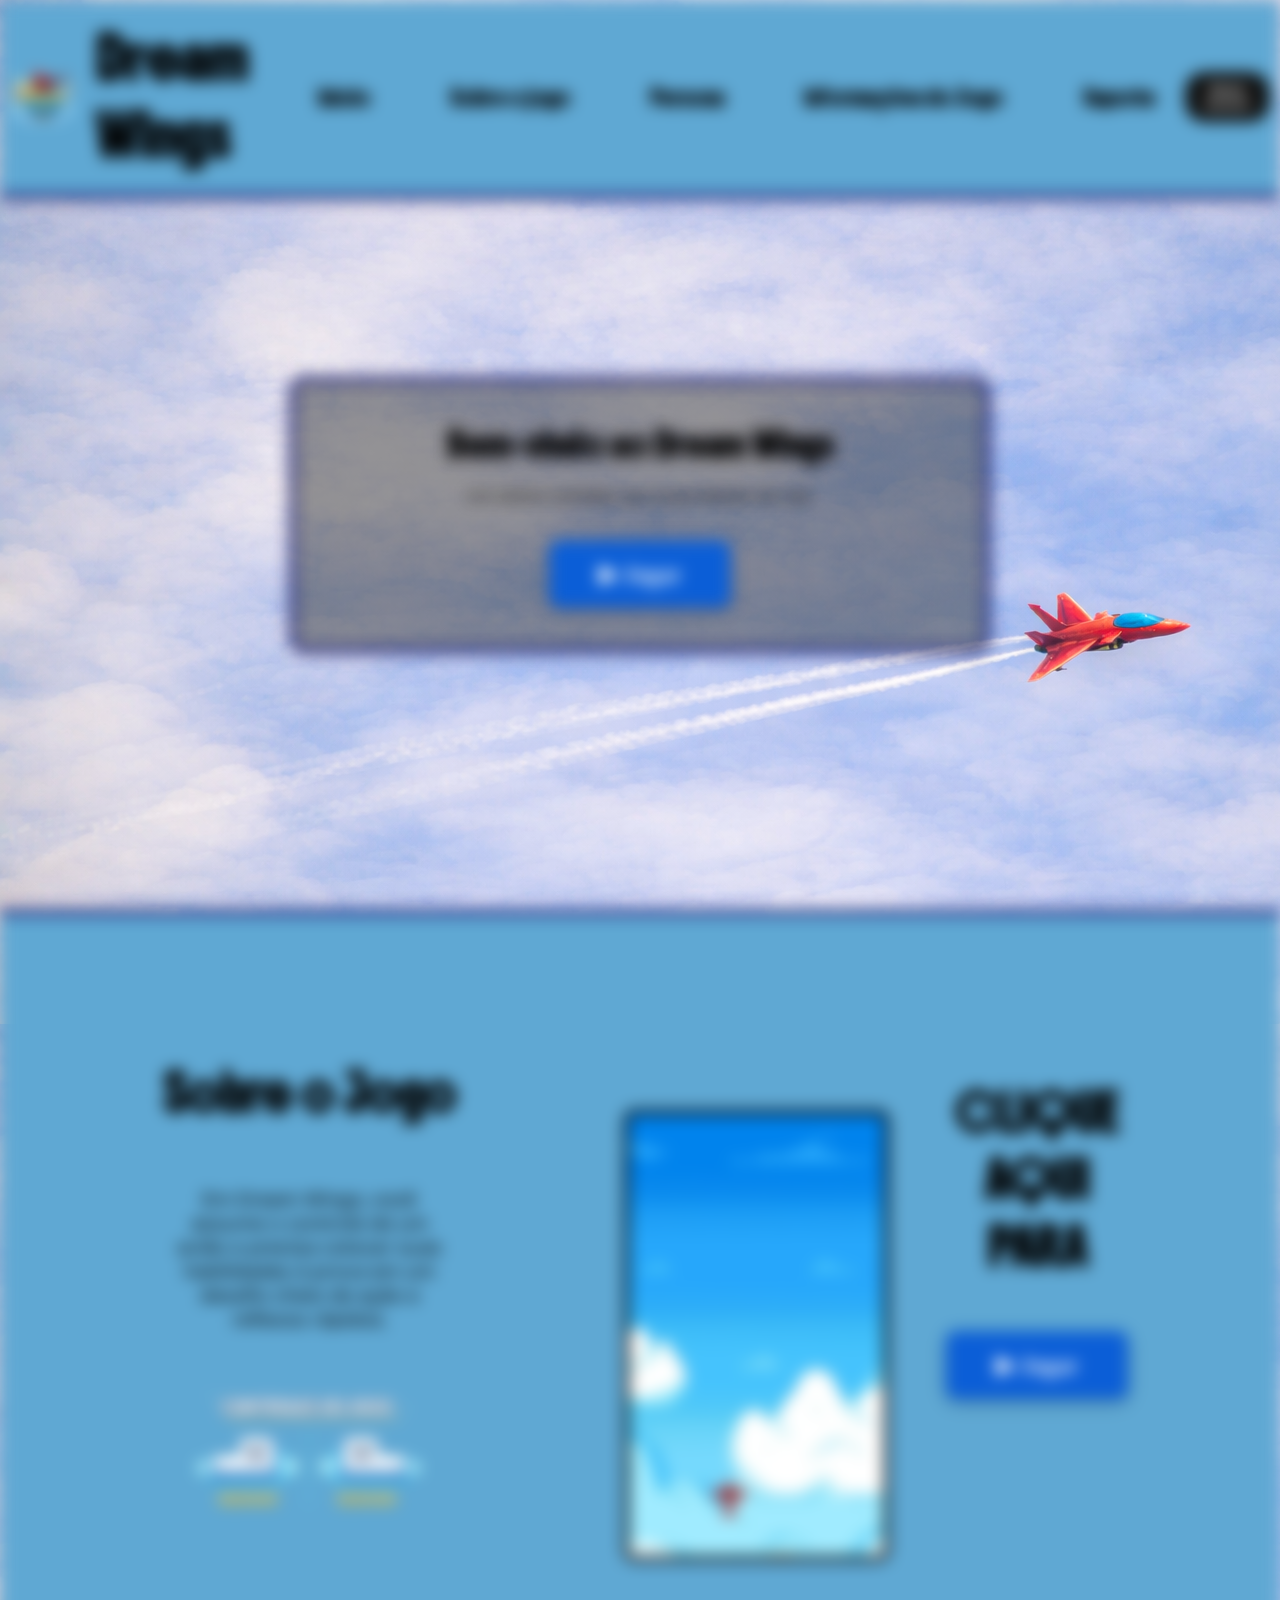
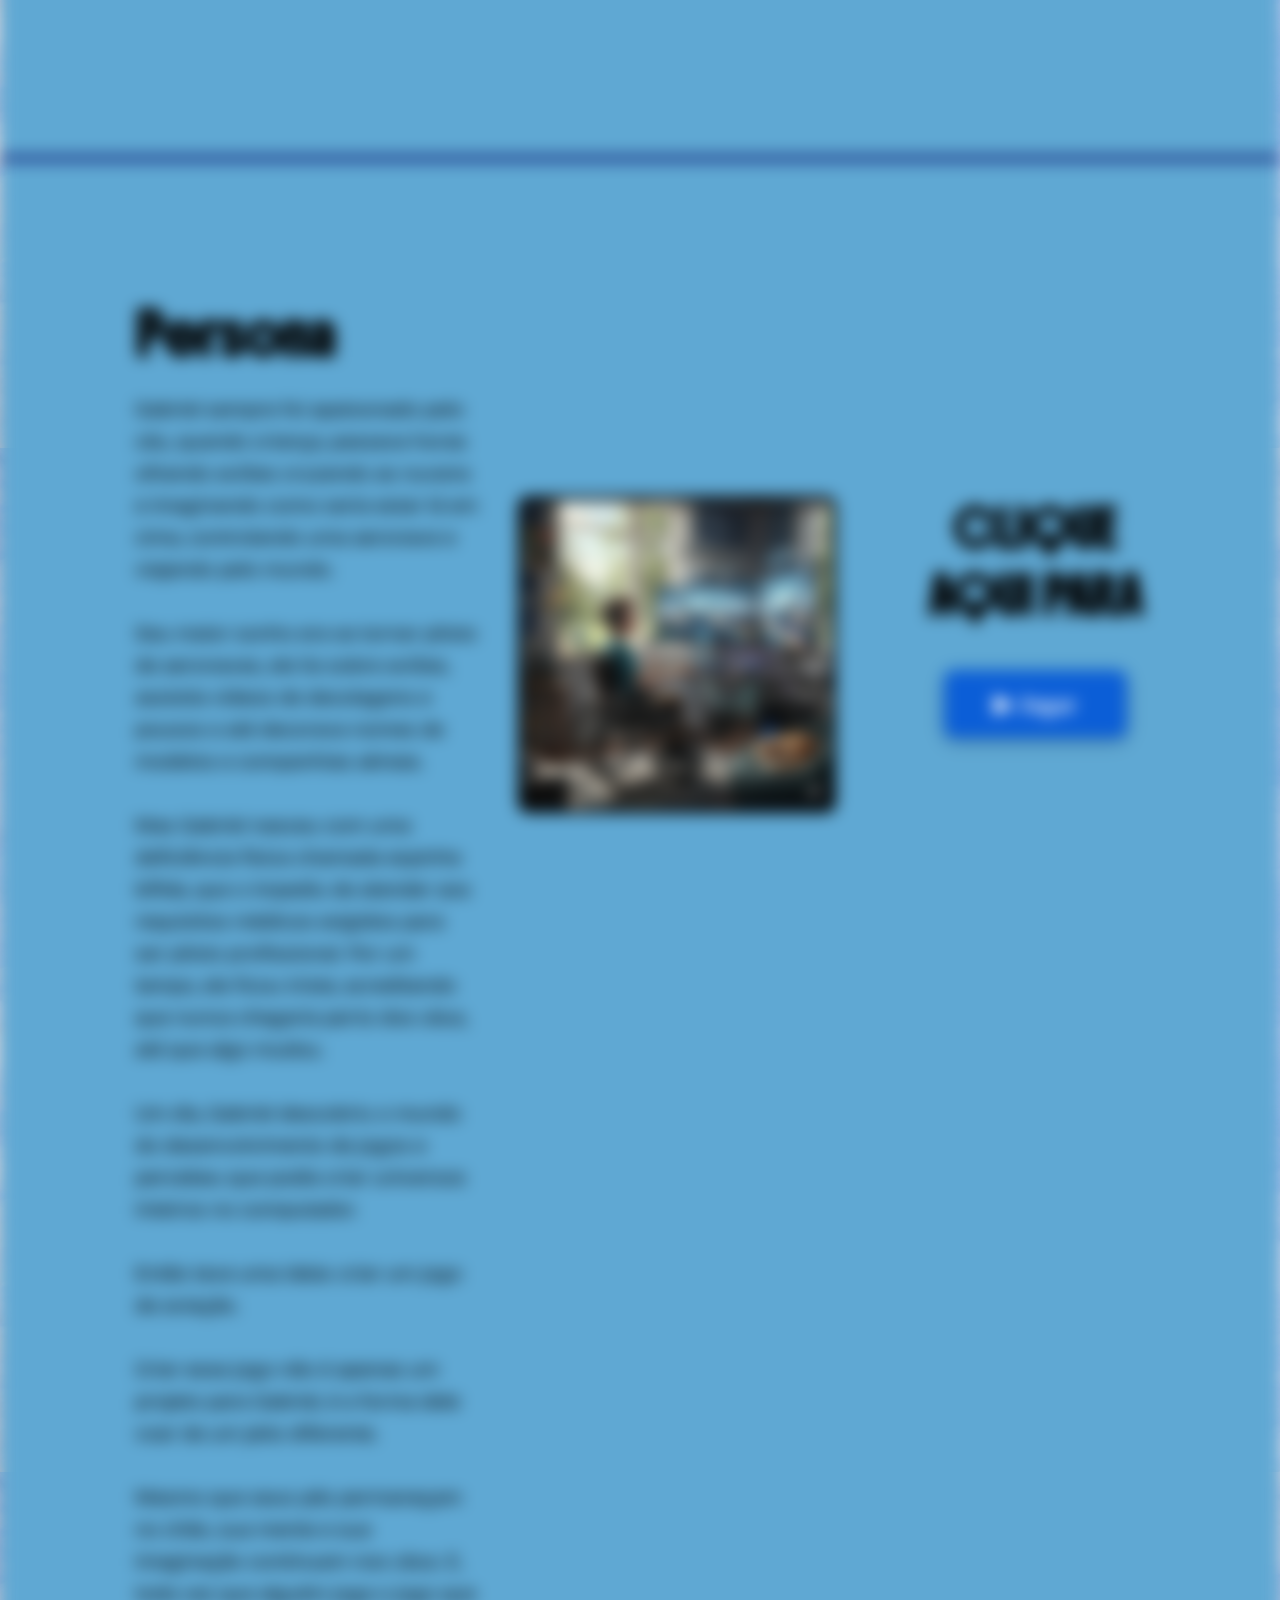
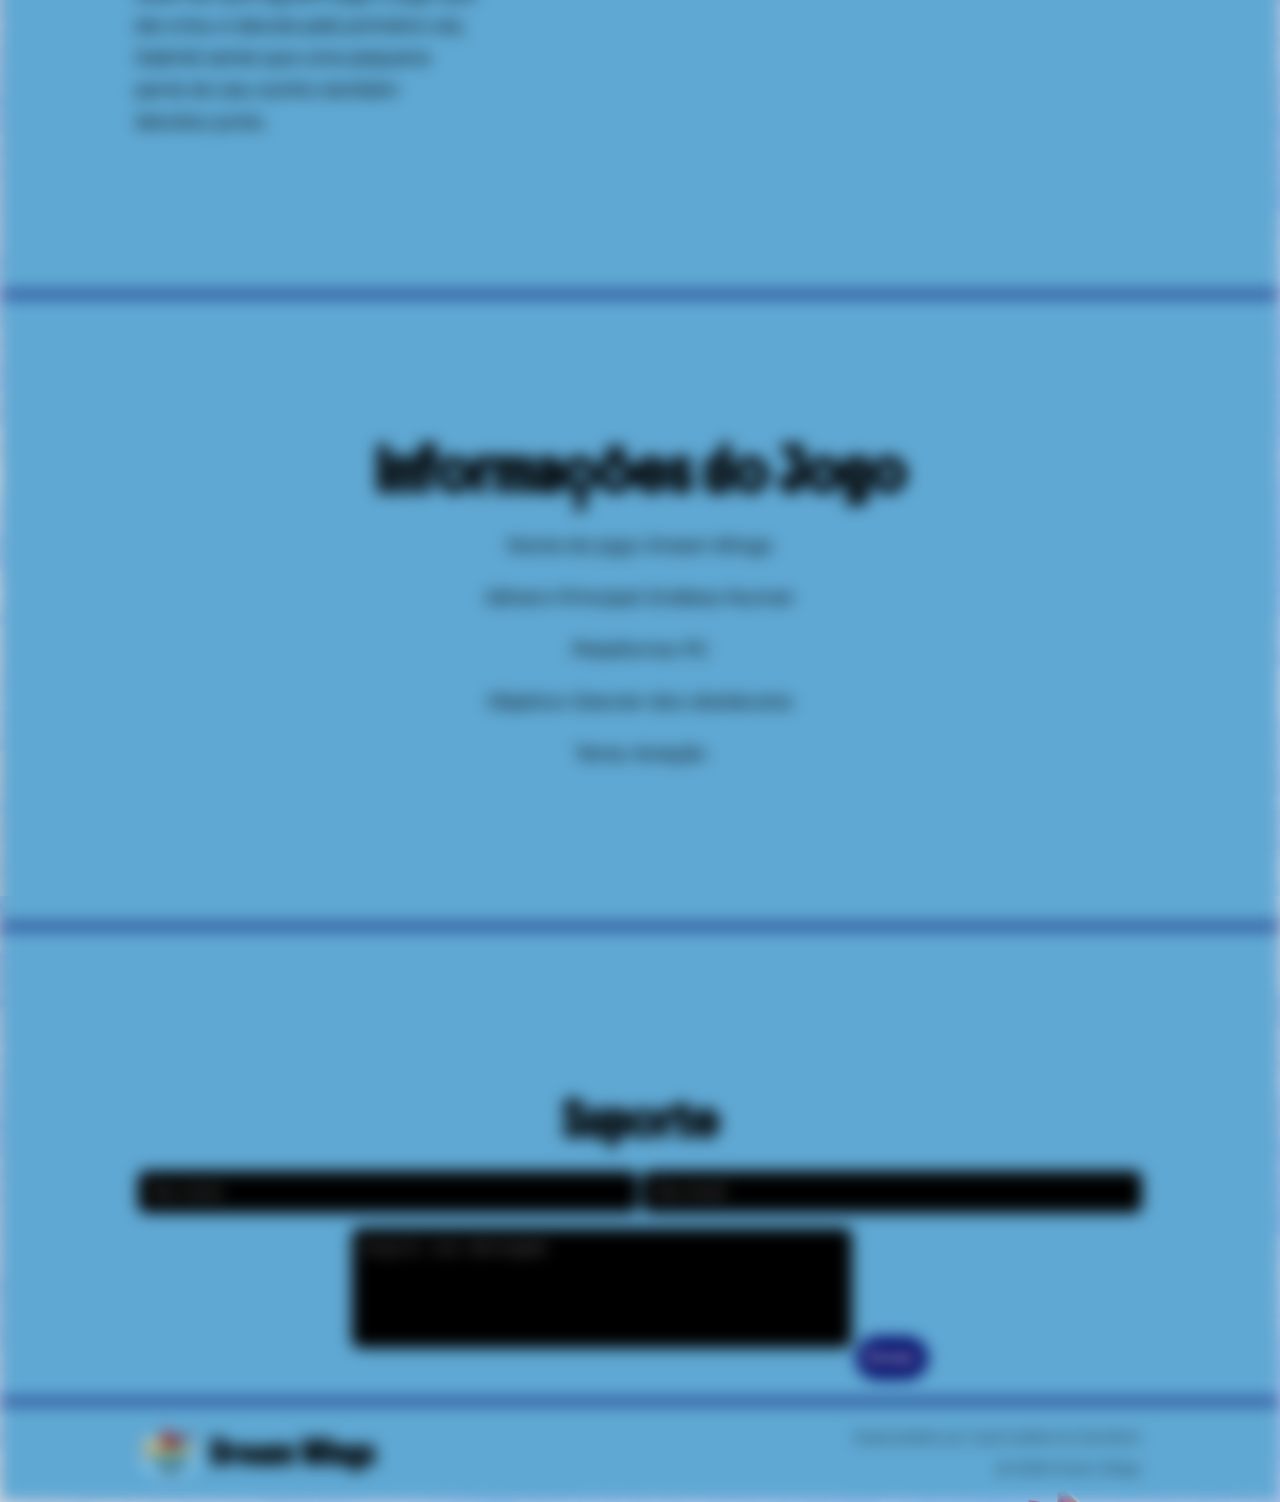
==== commit 4e8f0d0b: "ultimas alterações" ====
--- a/index.html
+++ b/index.html
@@ -1,5 +1,6 @@
 <!DOCTYPE html>
 <html lang="pt-br">
+
 <head>
   <meta charset="UTF-8">
   <meta name="viewport" content="width=device-width, initial-scale=1.0">
@@ -10,6 +11,7 @@
   <link href="https://fonts.googleapis.com/css2?family=Bricolage+Grotesque:wght@200..800&display=swap" rel="stylesheet">
   <link rel="stylesheet" href="style.css">
 </head>
+
 <body>
   <header>
     <div class="logo">
@@ -24,9 +26,10 @@
 
     <nav>
       <ul>
-        <li><a href="#jogar">Jogar</a></li>
+        <li><a href="#jogar">Inicio</a></li>
         <li><a href="#sobreojogo">Sobre o jogo</a></li>
         <li><a href="#persona">Persona</a></li>
+        <li><a href="#variaveis">Informações do Jogo</a></li>
         <li><a href="#suporte">Suporte</a></li>
       </ul>
     </nav>
@@ -38,7 +41,7 @@
     <div class="conteudo">
       <h2>Bem-vindo ao Dream Wings</h2>
       <p>Um menino sonhador que nunca desistiu de voar.</p>
-      <a href="Dream WIngs/index.html" target="_blank" rel="noopener noreferrer" class="play-btn">▶ Jogar</a>
+      <a href="./dream-wings/index.html" target="_blank" class="play-btn">▶ Jogar</a>
     </div>
   </section>
 
@@ -61,7 +64,7 @@
 
     <div class="botaosobre">
       <h2>CLIQUE AQUI PARA</h2>
-      <a href="Dream WIngs/index.html" target="_blank" rel="noopener noreferrer" class="play-btn">▶ Jogar</a>
+      <a href="dream-wings/index.html" target="_blank" rel="noopener noreferrer" class="play-btn">▶ Jogar</a>
     </div>
   </section>
 
@@ -72,7 +75,8 @@
         Gabriel sempre foi apaixonado pelo céu, quando criança, passava horas olhando aviões cruzando as nuvens e
         imaginando como seria estar lá em cima, controlando uma aeronave e viajando pelo mundo.
         <br><br>
-        Seu maior sonho era se tornar piloto de aeronaves, ele lia sobre aviões, assistia vídeos de decolagens e pousos e
+        Seu maior sonho era se tornar piloto de aeronaves, ele lia sobre aviões, assistia vídeos de decolagens e pousos
+        e
         até decorava nomes de modelos e companhias aéreas.
         <br><br>
         Mas Gabriel nasceu com uma deficiência física chamada espinha bífida, que o impediu de atender aos requisitos
@@ -98,9 +102,31 @@
 
     <div class="botaopersona">
       <h2>CLIQUE AQUI PARA</h2>
-      <a href="Dream WIngs/index.html" target="_blank" rel="noopener noreferrer" class="play-btn">▶ Jogar</a>
-    </div>
-  </section>
+      <a href="dream-wings/index.html" target="_blank" rel="noopener noreferrer" class="play-btn">▶ Jogar</a>
+    </div>
+  </section>
+
+
+  <section id="variaveis" class="variaveis">
+    <div class="texto">
+      <h2>Informações do Jogo</h2>
+
+      <p>Nome do jogo: <span id="nome"></span></p>
+      <p>Gênero Principal: <span id="genero"></span></p>
+      <p>Plataforma: <span id="plataforma"></span></p>
+      <p>Objetivo: <span id="objetivo"></span></p>
+      <p>Tema: <span id="tema"></span></p>
+    </div>
+  </section>
+
+
+
+
+
+
+
+
+
 
   <section id="suporte">
     <h2>Suporte</h2>
@@ -116,6 +142,10 @@
       <button onclick="abrirOutlook()">Outlook</button>
     </div>
   </section>
+
+
+
+
 
   <footer class="footer">
     <div class="footer-content">
@@ -132,6 +162,8 @@
   </footer>
 
   <script>
+    
+    // --- suporte ---
     function mostrarOpcoes() {
       document.getElementById("opcoes-email").style.display = "block";
     }
@@ -144,6 +176,9 @@
       window.location.href = "https://outlook.live.com/mail/0/deeplink/compose?to=suportedreamwings@gmail.com";
     }
 
+
+
+    // --- ano lançamento ---
     const ANO_LANCAMENTO = 2026;
     let anoAtual = new Date().getFullYear();
 
@@ -151,6 +186,9 @@
       alert("NOTÍCIA: Este jogo é um grande lançamento!");
     }
 
+
+
+    // --- verficação de idade e o nome ---
     window.scrollTo(0, 0);
 
     let nome = prompt("Qual é o seu nome?");
@@ -175,6 +213,23 @@
         botao.textContent = "Modo escuro";
       }
     };
+
+
+
+    // --- variaves que o douglas pediu ---
+    const nomeJogo = "Dream Wings";
+    const genJogo = "Endless Runner";
+    const platJogo = "PC";
+    const objJogo = "Desviar dos obstáculos";
+    const temaJogo = "Aviação";
+
+    document.getElementById("nome").innerText = nomeJogo;
+    document.getElementById("genero").innerText = genJogo;
+    document.getElementById("plataforma").innerText = platJogo;
+    document.getElementById("objetivo").innerText = objJogo;
+    document.getElementById("tema").innerText = temaJogo;
+
   </script>
 </body>
+
 </html>
--- a/style.css
+++ b/style.css
@@ -1,6 +1,7 @@
 * {
   box-sizing: border-box;
   scroll-behavior: auto;
+ 
 }
 
 html, body {
@@ -11,14 +12,14 @@
 }
 
 body {
-  background-image: url(img/Jato\ de\ combate\ vermelho\ no\ céu.png);
-  background-size: cover;
-  background-position: center;
-  background-repeat: no-repeat;
-  background-color: #ffffff;
-  color: #000000;
-  padding-top: 110px;
-}
+  margin: 0;
+  padding: 0;
+  background-image: url("img/Jato de combate vermelho no céu.png");
+  
+  
+  padding-top: 120px;
+}
+
 
 a {
   text-decoration: none;
@@ -55,7 +56,7 @@
   color: #000;
   margin: 0;
   font-family: Boldonse, sans-serif;
-  font-size: 45px;
+  font-size: 40px;
 }
 
 nav {
@@ -79,6 +80,7 @@
   font-size: 15px;
   margin: 30px;
   font-family: Boldonse, sans-serif;
+  white-space: nowrap;
 }
 
 nav ul li a:hover {
@@ -95,7 +97,7 @@
 .elementodapagina,
 .elementosobre,
 .persona,
-#suporte {
+#suporte,.variaveis {
   scroll-margin-top: 120px;
 }
 
@@ -146,7 +148,7 @@
   cursor: pointer;
   transition: opacity 0.3s, transform 0.3s, background-color 0.3s;
   animation: piscar 1s infinite;
-  color: black;
+  color: white;
   text-align: center;
 }
 
@@ -175,6 +177,7 @@
 
 .elementosobre .botaosobre {
   margin-top: 20px;
+  margin-left: 100px;
 }
 
 .elementosobre h2 {
@@ -252,6 +255,9 @@
   color: #000;
   font-family: "Bricolage Grotesque", sans-serif;
 }
+
+
+
 
 .persona {
   display: flex;
@@ -322,6 +328,59 @@
 .persona .play-btn {
   color: white;
 }
+
+
+.variaveis {
+    
+  display: flex;
+  justify-content: center;
+  padding: 135px;
+  background-color: #5fa8d3;
+  border-top: 5px solid #000566;
+  box-shadow: 0 2px 10px rgba(0,0,0,0.1);
+  text-align: center;
+}
+
+.variaveis .texto {
+  width: 60%;
+}
+
+.variaveis .texto h2 {
+   
+  color: black;
+  font-family: Boldonse, sans-serif;
+  font-size: 40px;
+  margin-bottom: 20px;
+  margin-top: 0;
+  text-align: center;
+}
+
+.variaveis .texto p {
+  font-family: "Bricolage Grotesque", sans-serif;
+  color: black;
+  font-size: 20px;
+  line-height: 1.6;
+  text-align: center;
+}
+
+
+
+
+
+
+
+
+
+
+
+
+
+
+
+
+
+
+
 
 #suporte {
   background-color: #5fa8d3;
@@ -372,9 +431,7 @@
 }
 
 #suporte button {
-  width: 100%;
-  max-width: 500px;
-  padding: 12px;
+    padding: 12px;
   background-color: #000566;
   color: white;
   border: none;
@@ -383,6 +440,7 @@
   font-weight: bold;
   cursor: pointer;
   transition: 0.3s;
+  margin-top: -5px;
 }
 
 #suporte button:hover {
@@ -396,10 +454,11 @@
 
 #opcoes-email button {
   margin: 5px;
-  padding: 10px 15px;
+  padding: 30px 15px;
   border-radius: 10px;
   border: none;
   cursor: pointer;
+  
 }
 
 .tema-btn {
@@ -540,6 +599,30 @@
   color: black;
 }
 
+
+
+
+body.dark .variaveis {
+ background: linear-gradient(180deg, #04111d, #020c1b);
+  border-top: 5px solid #02cae9;
+  box-shadow: 0 0 15px #02cae9;
+  
+}
+
+body.dark .variaveis .texto h2 {
+  color: white;
+}
+
+body.dark .variaveis .texto p {
+  color: #ddd;
+}
+
+
+
+
+
+
+
 @media (max-width: 768px) {
   body {
     padding-top: 180px;
